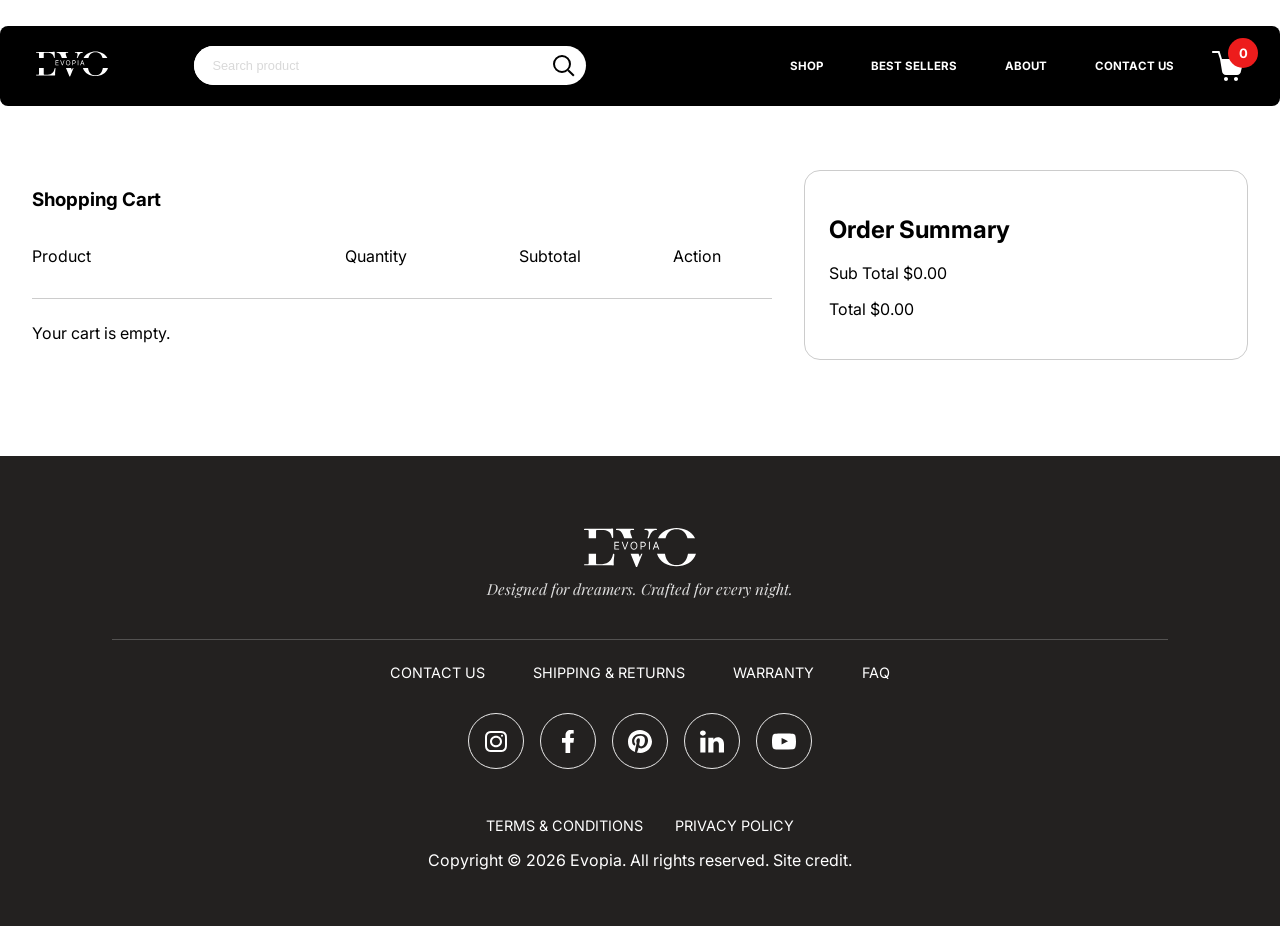
==== cart.html @ ccafd6ee "updated cart logic with Javascript and fixed the cart counter whenever user clicks on add to cart bu" ====
<!DOCTYPE html>
<html lang="en">
<head>
    <meta charset="UTF-8">
    <meta name="viewport" content="width=device-width, initial-scale=1.0">
    <link rel="stylesheet" href="styles.css">

    <!--Fonts-->

    <!--Font: Playfair Display-->
    <link rel="preconnect" href="https://fonts.googleapis.com">
    <link rel="preconnect" href="https://fonts.gstatic.com" crossorigin>
    <link href="https://fonts.googleapis.com/css2?family=Amatic+SC:wght@400;700&family=Inter:ital,opsz,wght@0,14..32,100..900;1,14..32,100..900&family=Lora:ital,wght@0,400..700;1,400..700&family=Playfair+Display:ital,wght@0,400..900;1,400..900&display=swap" rel="stylesheet">
    
    <!--Font: Inter-->
    <link rel="preconnect" href="https://fonts.googleapis.com">
    <link rel="preconnect" href="https://fonts.gstatic.com" crossorigin>
    <link href="https://fonts.googleapis.com/css2?family=Amatic+SC:wght@400;700&family=Inter:ital,opsz,wght@0,14..32,100..900;1,14..32,100..900&family=Lora:ital,wght@0,400..700;1,400..700&family=Playfair+Display:ital,wght@0,400..900;1,400..900&display=swap" rel="stylesheet">
    <title>Evopia</title>
</head>
<body>
        <!--Navigation bar-->
        <!--Logo-->
        <header class="navbar">
            <a href="index.html" class="logo" aria-label="Evopia home">
                <img src="ASSETS/evopia new logo.svg" class="logo-vector">
            </a>

        <!--Search bar-->
        <form class="search" role="search">
            <input type="search" placeholder="Search product">
            <button type="submit" aria-label="Search">
                <span class="search-icon"></span>
            </button>
        </form>

        <!--Navigation links-->
        <nav class="nav-links" aria-label="Main navigation">
            <a href="product.html">Shop</a>
            <a href="#">Best Sellers</a>
            <a href="#">About</a>
            <a href="#">Contact Us</a>
        </nav>

        <!--Cart icon-->
        <a href="cart.html" class="cart" aria-label="Cart">
            <img src="ASSETS/cart-svgrepo-com.svg" alt="cart" class="cart-icon">
            <span class="cart-count">0</span>
        </a>

        </header>

        <main class="cart-page">
            <section class="cart-layout">
                <section class="cart-list-section">
                    <h1>Shopping Cart</h1>

                    <div class="cart-table-head">
                        <p>Product</p>
                        <p>Quantity</p>
                        <p>Subtotal</p>
                        <p>Action</p>
                    </div>

                    <section data-cart-empty hidden>
                        <p>Your cart is empty.</p>
                    </section>

                    <section data-cart-items></section>
                </section>

                <aside class="cart-summary">
                    <h2>Order Summary</h2>
                    <p>Sub Total <span data-cart-subtotal>$0</span></p>
                    <p>Total <span data-cart-total>$0</span></p>
                </aside>
            </section>
        </main>

        <!--Footer-->
    <footer class="site-footer">
        <div class="footer-brand">
            <img src="ASSETS/evopia new logo.svg" alt="Evopia" class="footer-logo">
            <p class="footer-tagline">Designed for dreamers. Crafted for every night.</p>
        </div>

        <div class="footer-divider"></div>

        <div class="footer-links">
            <a href="#">Contact Us</a>
            <a href="#">Shipping & Returns</a>
            <a href="#">Warranty</a>
            <a href="#">FAQ</a>
        </div>

        <div class="footer-socials">
            <a href="#" class="social-link" aria-label="Instagram">
                <img src="ASSETS/default_instagram.svg" class="social-icon social-icon-default">
                <img src="ASSETS/hover_instagram.svg" class="social-icon social-icon-hover">
            </a>

            <a href="#" class="social-link" aria-label="Facebook">
                <img src="ASSETS/default_facebook.svg" class="social-icon social-icon-default">
                <img src="ASSETS/hover_facebook.svg" class="social-icon social-icon-hover">
            </a>

            <a href="#" class="social-link" aria-label="Pinterest">
                <img src="ASSETS/default_pinterest.svg" class="social-icon social-icon-default">
                <img src="ASSETS/hover_pinterest.svg" class="social-icon social-icon-hover">
            </a>

            <a href="#" class="social-link" aria-label="LinkedIn">
                <img src="ASSETS/default_linkedin.svg" class="social-icon social-icon-default">
                <img src="ASSETS/hover_linkedin.svg" class="social-icon social-icon-hover">
            </a>
            <a href="#" class="social-link" aria-label="YouTube">
                <img src="ASSETS/default_youtube.svg" class="social-icon social-icon-default">
                <img src="ASSETS/hover_youtube.svg" class="social-icon social-icon-hover">
            </a>
        </div>

        <div class="footer-meta">
            <div class="footer-policies">
                <a href="#">Terms & Conditions</a>
                <a href="#">Privacy Policy</a>
            </div>
        </div>
        <p>Copyright © 2026 Evopia. All rights reserved. Site credit.</p>

    </footer>

    <script src="cart.js"></script>
</body>
</html>
---- styles.css ----
* {
    box-sizing: border-box;
}

body {
    margin: 0;
    font-family: "Inter", sans-serif;
    background: #fff;
}

.hero {
    position: relative;
    min-height: calc(100vh + 2rem);
    margin-top: calc(-1 * clamp(6rem, 8vw, 8rem));
    padding: clamp(0.75rem, 2vw, 3rem) clamp(0.75rem, 2vw, 3rem) clamp(0.75rem, 2vw, 3rem);
    display: flex;
    flex-direction: column;
    align-items: center;
    background:
        linear-gradient(rgba(0, 0, 0, 0.08), rgba(0, 0, 0, 0.10)),
        url("ASSETS/hero page_banner_1.png") center / cover no-repeat;
    overflow:hidden;
}

.navbar {
    position: sticky;
    top: clamp(1rem, 2vw, 2rem);
    z-index: 1000;
    margin: clamp(1rem, 2vw, 2rem) auto 0;
    width: 100%;
    max-width: 85rem;
    min-height: 5rem;
    padding: 0 clamp(1.25rem, 3vw, 2.25rem);
    display: flex;
    align-items: center;
    gap: clamp(1.25rem, 3vw, 2.75rem);
    background: #000;
    border-radius: 0.5rem;
    color: #fff;
}

.logo {
    position: relative;
    flex: 0 0 clamp(0.5rem, 10vw, 7.5rem);
}

.logo-vector {
    width: 4.5rem;
    height: 3rem;
}
.search {
    width: min(100%, 24.5rem);
    height: 2.4rem;
    display: flex;
    align-items: center;
    background: #fff;
    border-radius: 999rem;
    overflow: hidden;
}

.search input {
    flex: 1;
    min-width: 0;
    height: 100%;
    border: 0;
    outline: 0;
    padding: 0 1.125rem;
    font-size: clamp(0.75rem, 1vw, 0.875rem);
    color:#111;
}

.search input::placeholder {
     color: #d9d9d9;
}

.search button {
    width: 3rem;
    height: 100%;
    border: 0;
    background:transparent;
    cursor: pointer;
}

.search-icon {
    display: inline-block;
    width: 1.125rem;
    aspect-ratio: 1;
    border: 0.125rem solid #000;
    border-radius: 50%;
    position: relative;
}

.search-icon::after {
    content: "";
    position: absolute;
    width: 0.5rem;
    height: 0.125rem;
    right: -0.375rem;
    bottom: -0.1875rem;
    background: #000;
    transform: rotate(45deg);
    transform-origin: center;
}

.nav-links {
    margin-left: auto;
    display: flex;
    align-items: center;
    gap: clamp(1.5rem, 4vw, 3rem);
}

.nav-links a {
    color: #fff;
    text-decoration: none;
    text-transform: uppercase;
    font-size: clamp(0.7rem, 0.9vw, 0.8125rem);
    font-weight: 700;
    white-space: nowrap;
    transition: color 0.2s ease;
}

.nav-links a:hover {
    color: #d9d9d9;
}

.cart {
    position:relative;
    display: inline-flex;
    align-items: center;
    justify-content: center;
    flex: 0 0 auto;
    text-decoration: none;
}

.cart-icon {
    width: clamp(1.75rem, 2.5vw, 2.25rem);
    height: clamp(1.75rem, 2.5vw, 2.25rem);
    display: block;
}

.cart-count {
    position: absolute;
    top: -0.75rem;
    right: -0.875rem;
    width: 1.875rem;
    aspect-ratio: 1;
    display: grid;
    place-items: center;
    background: #ed1c1c;
    border-radius: 50%;
    color: #fff;
    font-size: 0.8125rem;
    font-weight: 700;
}

.floating-pillow {
    position: fixed;
    left: 50%;
    top: 12.5%;
    width: clamp(7rem, 16vw, 15rem);
    z-index: 3;
    pointer-events: none;
    transform: translate(-50%, 0) rotate(-30deg) scale(1);
    transform-origin: center;
    transition: 
        opacity 0.35s ease,
        transform 0.45s ease;
}

.hero-content {
    position: relative;
    z-index: 1;
    flex: 1;
    width: 100%;
    max-width: 56.25rem;
    display: flex;
    flex-direction: column;
    align-items: center;
    justify-content: center;
    translate: 0 8vh;
    text-align: center;
    color: #fff;
}

.hero-content h1 {
    margin: 0;
    font-family: "Playfair Display", serif;
    font-size: clamp(4rem, 10vw, 7rem);
    line-height: 0.88;
    font-weight: 700;
    text-transform: uppercase;
    text-shadow: 0 0.25rem 0.75rem rgba(0, 0, 0, 0.35);
}

.hero-content h1 span {
    display: block;
    font-size: inherit;
    padding-top: 2%;
    padding-bottom: 2%;
}

.hero-content h1 em {
    display: block;
    margin: 0.25rem 0 -0.125rem;
    font-size: clamp(1.125rem, 2vw, 1.75rem);
    line-height: 1;
    font-family: "Playfair Display", serif;
    font-style: italic;
    text-transform: lowercase;
    font-weight: 400;
}

.hero-button {
    margin-top: clamp(1.23rem, 3vw, 1.75rem);
    min-width: clamp(10.5rem, 18vw, 13.125rem);
    min-height: clamp(4rem, 7vw, 4.875rem);
    padding: 0 clamp(2rem, 4vw, 2.75rem);
    display: inline-flex;
    align-items: center;
    justify-content: center;
    border-radius: 999rem;
    background: #000;
    color: #fff;
    text-decoration: none;
    text-transform: uppercase;
    font-size: clamp(1rem, 1.6vw, 1.25rem);
    font-weight: 800;
}

.pillow-section {
    position: relative;
    min-height: 100vh;
    padding: clamp(9rem, 13vw, 12rem) clamp(1.5rem, 6vw, 6rem) clamp(5rem, 8vw, 0rem);
    display: grid;
    grid-template-columns: 1fr 1fr;
    align-items: center;
    gap: clamp(2rem, 6vw, 5rem);
    background: #fff;
    overflow: hidden;
}

.pillow-visual {
    position: relative;
    left: 10%;
    min-height: clamp(24rem, 45vw, 36rem);
    display: grid;
    place-items: center;
}

.pillow-circle {
    position: relative;
    min-height: clamp(18rem, 38vw, 32rem);
    aspect-ratio: 1;
    border-radius: 50%;
    background: 
        linear-gradient(rgba(255, 255, 255, 0.05), rgba(255, 255, 255, 0.05)),
        url("ASSETS/dreamy_pillow_bg.png") center / cover no-repeat;
}

.pillow-info {
    max-width: 30rem;
    color: #000;
    transition: opacity 0.35s ease;
}

.pillow-info h2 {
    margin: 0 0 1.5rem;
    font-family: "Playfair Display", serif;
    font-size: clamp(2.5rem, 5vw, 3.5rem);
    line-height: 1.15;
    text-transform: uppercase;
}

.pillow-info p {
    margin: 0 0 1.5rem;
    font-size: clamp(1rem, 1.3vw, 1.25rem);
    line-height: 1.35;
}

.buy-button {
    min-width: clamp(9rem, 14vw, 12rem);
    min-height: clamp(3.5rem, 5vw, 4.25rem);
    padding: 0 2rem;
    display: inline-flex;
    align-items: center;
    justify-content: center;
    border-radius: 999rem;
    background: #000;
    color: #fff;
    text-decoration: none;
    text-transform: uppercase;
    font-weight: 800;
}

.slider-arrow {
    position: absolute;
    top: 50%;
    width: clamp(3rem, 5vw, 4rem);
    aspect-ratio: 1;
    border: 0;
    border-radius: 50%;
    background: #000;
    color: #fff;
    font-size: clamp(1.75rem, 3vw, 2.5rem);
    cursor: pointer;
    z-index: 5;
}

.slider-arrow-left {
    left: clamp(1rem, 2vw, 2rem);
}

.slider-arrow-right {
    right: clamp(1rem, 2vw, 2rem);
}

@media (max-width: 48rem) {
    .pillow-section {
        grid-template-columns: 1fr;
        text-align: center;
    }

    .pillow-info {
        margin-inline: auto;
    }
}

.categories-section {
    min-height: 80vh;
    padding: clamp(5rem, 10vw, 8rem) clamp(1.5rem, 6vw, 6rem);
    background: #fff;
    text-align: center;
}

.categories-section h2 {
    margin: 0 0 clamp(2rem, 4vw, 3rem);
    font-family: "Playfair Display", serif;
    font-size: clamp(2rem, 4vw, 3.25rem);
    line-height: 1;
    text-transform: uppercase;
    color: #000;
}

.category-grid {
    width: min(100%, 64rem);
    margin: 0 auto;
    display: grid;
    grid-template-columns: repeat(4, 1fr);
    gap: clamp(1.5rem, 3vw, 2.5rem);
}

.category-card {
    display: flex;
    flex-direction: column;
    align-items: center;
    gap: 1.5rem;
    color: #000;
    text-decoration: none;
}

.category-card img {
    width: 100%;
    max-width: 15rem;
    aspect-ratio: 3/4;
    object-fit: cover;
    border: none;
    border-radius: 999rem;
    display: block;
}

.category-card span {
    font-size: clamp(0.75rem, 1vw, 0.875rem);
    font-weight: 700;
    text-transform: uppercase;
    letter-spacing: 0.05em;
}

.category-card img {
    transition: transform 0.25s ease;
}

.category-card:hover img {
    transform: translateY(-0.35rem);
}

.why-section {
    min-height: 80vh;
    padding: clamp(4rem, 8vw, 7rem) clamp(1.5rem, 6vw, 6rem);
    background: #fff;
    text-align: center;
}

.why-section h2 {
    margin: 0 0 clamp(3rem, 5vw, 4rem);
    font-family: "Playfair Display", serif;
    font-size: clamp(2rem, 4vw, 3.25rem);
    line-height: 1;
    text-transform: uppercase;
    color: #000;
}

.why-grid {
    width: min(100%, 70rem);
    margin: 0 auto;
    display: grid;
    grid-template-columns: repeat(4, 1fr);
    gap: clamp(1.5rem, 3vw, 3rem);
    align-items: start;
}

.why-card {
    display: flex;
    flex-direction: column;
    align-items: center;
    gap: 1.5rem;
    color: #000;
}

.why-icon {
    width: clamp(4.5rem, 8rem, 6.5rem);
    aspect-ratio: 1;
    display: grid;
    place-items: center;
}

.why-icon-image {
    width: clamp(4.5rem, 7vw, 6.5rem);
    height: clamp(4.5rem, 7vw, 6.5rem);
    object-fit: contain;
    display: block;
}

.why-card p {
    margin: 0;
    max-width: 12rem;
    font-size: clamp(0.75rem, 1vw, 0.9rem);
    line-height: 1.35;
    text-transform: uppercase;
    letter-spacing: 0.03em;
}

@media (max-width: 48rem) {
    .why-grid {
        grid-template-columns: repeat(2, 1fr);
    }
}

@media (max-width: 30rem) {
    .why-grid {
        grid-template-columns: 1fr;
    }
}

.sleep-section {
     padding: 2rem 1.5rem 5rem;
     background: #fff;
}

.sleep-card {
    width: min(100%, 56rem);
    margin: 0 auto;
    padding: 0;
    display: grid;
    grid-template-columns: 1fr 25rem;
    align-items: end;
    gap: 0;
    background: #f7f2ec;
    border-radius: 0.75rem;
    overflow: hidden;
}

.sleep-copy {
    max-width: 21rem;
    padding: 3.25rem 3rem;
}

.sleep-copy h2 {
    margin: 0 0 1rem;
    font-family: "Playfair Display", serif;
    font-size: clamp(2.25rem, 3.5vw, 2.5rem);
    line-height: 0.95;
    text-transform: uppercase;
    color: #000;
}

.sleep-copy p {
    margin: 0 0 1.75rem;
    max-width: 18rem;
    font-size: 0.95rem;
    line-height: 1.25;
    color: #111;
}

.sleep-button {
    min-width: 10rem;
    min-height: 3.25rem;
    padding: 0 2rem;
    display: inline-flex;
    align-items: center;
    justify-content: center;
    border-radius: 999rem;
    background: #000;
    color: #fff;
    text-decoration: none;
    text-transform: uppercase;
    font-weight: 800;
}

.sleep-image-wrap {
    display: flex;
    align-items: end;
    justify-content: end;
}

.sleep-image {
    width: 100%;
    max-width: 25rem;
    aspect-ratio: 4 / 5.7;
    object-fit: cover;
    border-radius: 999rem 999rem 0 0;
    border: none;
    display: block;
}

@media (max-width: 48rem) {
    .sleep-card {
        grid-template-columns: 1fr;
        text-align: center;
    }

    .sleep-copy {
        margin: 0 auto;
    }

    .sleep-copy p {
        margin-left: auto;
        margin-left: auto;
    }

    .sleep-image {
        max-width: 18rem;
    }
}

.subscribe-section {
    padding: clamp(5rem, 8vw, 7rem) clamp(1.5rem, 6vw, 6rem) clamp(6rem, 9vw, 8rem);
    background: #fff;
}

.subscribe-content {
    width: min(100%, 36rem);
    margin: 0 auto;
    text-align: center;
}

.subscribe-content h2 {
    margin: 0 0 1rem;
    font-family: "Playfair Display", serif;
    font-size: clamp(2.25rem, 4vw, 3.5rem);
    line-height: 1;
    text-transform: uppercase;
    color: #000;
}

.subscribe-content p {
    margin: 0 auto 2rem;
    max-width: 22rem;
    font-size: clamp(1rem, 1.2vw, 1.1rem);
    line-height: 1.35;
    color: #111;
}

.subscribe-form {
    display: flex;
    flex-direction: column;
    align-items: center;
    gap: 1.25rem;
}

.subscribe-form input {
    width: min(100%, 21rem);
    min-height: 2.5rem;
    padding: 0 1rem;
    border: 0.0625rem solid #7c7c7c;
    border-radius: 999rem;
    background: #fff;
    font-size: 0.875rem;
    color: #111;
    outline: none;
}

.subscribe-form input::placeholder {
    color: #b7b7b7
}

.subscribe-button {
    min-width: 7.5rem;
    min-height: 2.5rem;
    padding: 1rem 2.5rem;
    border: 0;
    border-radius: 999rem;
    background: #000;
    color: #fff;
    font-size: 0.95rem;
    font-weight: 800;
    text-transform: uppercase;
    cursor: pointer;
}

.site-footer {
    padding: clamp(3rem, 6vw, 4.5rem) clamp(1.5rem, 4vw, 3rem) 2.5rem;
    background: #232120;
    color: #fff;
    text-align: center;
}

.footer-brand {
    display: flex;
    flex-direction: column;
    align-items: center;
    gap: 0.75rem;
}

.footer-logo {
    width: 7rem;
    height: auto;
    display: block;
}

.footer-tagline {
    margin: 0;
    font-family: "Playfair Display", serif;
    font-size: 0.95rem;
    font-style: italic;
    color: rgba(255, 255, 255, 0.85);
}

.footer-divider {
    width: 100%;
    max-width: 66rem;
    height: 0.0625rem;
    margin:2.5rem auto 1.5rem;
    background: rgba(255, 255, 255, 0.22);
}

.footer-links {
    display: flex;
    justify-content: center;
    flex-wrap: wrap;
    gap: 2rem 3rem;
    margin-bottom: 2rem;
}

.footer-links a, .footer-policies a {
    color: #fff;
    text-decoration: none;
    font-size: 0.9rem;
    text-transform: uppercase;
}

.footer-socials {
    display: flex;
    justify-content: center;
    gap: 1rem;
    margin-bottom: 3rem;
}

.social-link {
    position: relative;
    width: 3.5rem;
    aspect-ratio: 1;
    display: grid;
    place-items: center;
    border: 0.0625rem solid rgba(255, 255, 255, 0.9);
    border-radius: 50%;
    text-decoration: none;
    overflow: hidden;
}

.social-icon {
    position: absolute;
    width: 1.45rem;
    height: 1.45rem;
    transition: opacity 0.25s ease;
}

.social-icon-default {
    opacity: 1;
}

.social-icon-hover {
    opacity: 0;
}

.social-link:hover .social-icon-default {
    opacity: 0;
}

.social-link:hover .social-icon-hover {
    opacity: 1;
}

.footer-meta {
    display: flex;
    flex-direction: column;
    align-items: center;
    gap: 1rem;
    color: rgba(255, 255, 255, 0.6);
    margin: 0;
    font-size: 0.9rem
}

.footer-policies {
    display: flex;
    flex-wrap: wrap;
    justify-content: center;
    gap: 2rem;
}

@media (max-width: 48rem) {
    .footer-links {
        gap: 1rem 1.5rem;
    }

    .social-link {
        width: 3rem;
    }

    .social-icon {
        width: 1.2rem;
        height: 1.2rem;
    }

    .footer-policies {
        gap: 1rem 1.5rem;
    }
}

.product-page {
    padding: 0 0 6rem;
    background: #fff;
}

.product-hero {
    width: 100%;
    min-height: 42rem;
    margin: calc(-1 * clamp(6rem, 8vw, 8rem)) auto 0;
    padding: calc(clamp(6rem, 8vw, 8rem) + 5rem) clamp(3rem, 6vw, 6rem) 5rem;
    display: grid;
    grid-template-columns: 1.05fr 0.95fr;
    align-items: center;
    gap: clamp(2rem, 5vw, 4rem);
    background: 
        url("ASSETS/PILLOW PRODUCT HERO IMAGE.png") center top / cover no-repeat;
        overflow: hidden;
}

.product-hero-copy h1 {
    margin: 0 0 1rem;
    font-family: "Playfair Display", serif;
    font-size: clamp(2.8rem, 5vw, 4.5rem);
    line-height: 0.95;
    text-transform: uppercase;
    color: #111;
}

.product-hero-price-row {
    display: flex;
    align-items: baseline;
    gap: 0.75rem;
    margin-bottom: 1rem;
}

.product-hero-price {
    font-size: clamp(1.75rem, 3vw, 2.5rem);
    font-weight: 800;
    color: #000;
}

.product-hero-price-old {
    color: #7a7169;
    font-size: 1rem;
    text-decoration: line-through;
}

.product-hero-copy p {
    margin: 0 0 2rem;
    font-size: clamp(0.95rem, 1.3vw, 1.15rem);
    line-height: 1.4;
}

.product-cta {
    min-width: 9rem;
    min-height: 3.75rem;
    padding: 0 2rem;
    display: inline-flex;
    align-items: center;
    justify-content: center;
    border-radius: 999rem;
    background: #000;
    color: #fff;
    text-decoration: none;
    text-transform: none;
    font-weight: 800;
    text-transform: uppercase;
}

.product-hero-media {
    display: flex;
    justify-content: end;
}

.product-hero-media img {
    width: min(100%, 31rem);
    display: block;
    object-fit: contain;
}

.product-catalog {
    width: min(100%, 85rem);
    margin: 0 auto;
    padding: clamp(4rem, 7vw, 6rem) clamp(1.25rem, 3vw, 2rem) 0;
}

.product-toolbar {
    display: flex;
    align-items: center;
    justify-content: space-between;
    gap: 1rem;
    margin-bottom: 2rem;
}

.product-toolbar-left {
    display: flex;
    align-items: center;
    gap: 1.25rem;
}

.product-toolbar h2 {
    margin: 0;
    font-size: clamp(1.35rem, 2vw, 1.75rem);
    letter-spacing: 0.05em;
}

.clear-filters {
    border: 0;
    background: transparent;
    color: #8a8a8a;
    font-size: 0.75rem;
    cursor: pointer;
    transition: color 0.2s ease;
}

.clear-filters:hover {
    color: #9e3434;
}

.product-sort {
    display: flex;
    align-items: center;
    gap: 0.75rem;
    font-size: 0.75rem;
    font-weight: 800;
    position: relative;
}

.product-sort select {
    min-width: 10rem;
    height: 2.25rem;
    padding: 0 2.5rem 0 0.9rem;
    border: 1px solid #7f7f7f;
    border-radius: 999rem;
    background: #fff;
    appearance: none;
    -webkit-appearance: none;
    -moz-appearance: none;
    font: inherit;
    cursor: pointer;
}

.product-catalog-layout {
    display: grid;
    grid-template-columns: 13rem 1fr;
    gap: clamp(2rem, 5vw, 4rem);
}

.product-filters {
    display: flex;
    flex-direction: column;
    gap: 0.9rem;
}

.filter-option {
    display: flex;
    align-items: center;
    gap: 0.65rem;
    font-size: 0.85rem;
}

.filter-option input {
    width: 1.25rem;
    aspect-ratio: 1;
    margin: 0;
    accent-color: #000;
}

.product-grid {
    display: grid;
    grid-template-columns: repeat(3, minmax(0, 1fr));
    gap: clamp(3rem, 6vw, 5rem) clamp(2rem, 5vw, 4rem);
    grid-auto-flow: row dense;
}

.product-grid a {
    text-decoration:none;
    color: #111;
}

.product-card {
    transition: transform 0.25s ease, box-shadow 0.25s ease;
    border-radius: 10%;
}

.product-card:hover {
    transform: translateY(-0.35rem);
    box-shadow: 0 1rem 2.5rem rgba(0, 0, 0, 0.12);
}

.product-card.is-hidden {
    display: none;
}

.product-card-media {
    aspect-ratio: 1.35 / 1;
    display: grid;
    place-items: center;
}

.product-card-media img {
    width: 100%;
    height: 100%;
    object-fit: contain;
    display: block;
}

.product-card h3 {
    margin: 0 0 0.25rem;
    font-size: 0.8rem;
    line-height: 1.2;
    font-weight: 500;
}

.product-card-price {
    margin: 0;
    font-size: 1rem;
    font-weight: 800;
}

.product-card-rating {
    margin: 0.2rem 0 0;
    color: #ffb000;
    font-size: 0.85rem;
    letter-spacing: 0.06rem;
}

.product-card-cart {
    width: 2.25rem;
    aspect-ratio: 1;
    padding: 0;
    display: flex;
    place-items: center;
    justify-content: center;
    flex: 0 0 auto;
    border: 0.125rem solid #111;
    border-radius: 999rem;
    background: #fff;
    cursor: pointer;
}

.product-card-cart img {
    width: 1.35rem;
    height: 1.35rem;
}

.product-card-meta {
    display: flex;
    align-items: flex-start;
    justify-content: space-between;
    gap: 1rem;
    margin-top: 0.75rem;
    padding: 0 1rem 1rem;
}

.product-card-meta > div {
    min-width: 0;
}

.detail-page {
    width: min(100%, 110rem);
    margin: 0 auto;
    padding: 3rem clamp(2rem, 4vw, 3rem) 5rem;
}

.detail-product {
    display: grid;
    grid-template-columns: minmax(0, 1.35fr) minmax(22rem, 0.8fr);
    gap: clamp(2.5rem, 5vw, 5rem);
    align-items: start;
}

.detail-product-media {
    margin: 0;
    display: flex;
    align-items: flex-start;
    justify-content: center;
}

.detail-product-media img {
    width: min(100%, 46rem);
    display: block;
    object-fit: contain;
}

.detail-product-info h1 {
    margin: 0 0 0.4rem;
    font-size: clamp(2rem, 3vw, 3rem);
    font-weight: 400;
    color: #111;
}

.detail-stock {
    margin: 0 0 0.25rem;
    color: #143d19;
    font-size: 0.95rem;
}

.detail-rating-row {
    margin: 0;
    display: flex;
    align-items: center;
    gap: 0.35rem;
    margin-bottom: 0.6rem;
    font-size: 0.82rem;
}

.detail-rating-row {
    margin: 0;
    display: flex;
    align-items: center;
    gap: 0.35rem;
    margin-bottom: 0.6rem;
    font-size: 0.82rem;
}

.detail-rating-stars {
    color: #f3a400;
    letter-spacing: 0.08rem;
}

.detail-rating-count {
    color: #666;
}

.detail-divider {
    width: 100%;
    height: 0.0625rem;
    margin: 0.85rem 0 1rem;
    border: 0;
    background: #cfcfcf;
}

.detail-pricing {
    display: flex;
    flex-direction: column;
    gap: 0.2rem;
}

.detail-price {
    margin: 0;
    font-size: clamp(2.2rem, 3vw, 3rem);
    font-weight: 800;
    color: #111;
}

.detail-old-price {
    margin: 0;
    color: #777;
    font-size: 0.8rem;
    text-decoration: line-through;
}

.detail-specs {
    display: flex;
    flex-direction: column;
}

.detail-spec-list {
    margin: 0;
    display: grid;
    grid-template-columns: 5.5rem 1fr;
    gap: 0.45rem 1rem;
    font-size: 0.8rem;
}

.detail-spec-list dt {
    font-weight: 700;
}

.detail-spec-list dd {
    margin: 0;
}

.detail-spec-list ul {
    margin: 0;
    padding-left: 1rem;
}

.detail-about h2 {
    margin: 0 0 0.6rem;
    font-size: 1.6rem;
    font-weight: 700;
    color: #111;
}

.detail-about ul {
    margin: 0;
    padding-left: 1rem;
    font-size: 0.82rem;
}

.detail-actions {
    display: flex;
    flex-direction: column;
    align-items: center;
    gap: 1.5rem;
    padding-top: 0.4rem;
}

.detail-qty {
    margin: 0;
    min-width: 8rem;
    padding: 0.35rem 0.8rem;
    display: flex;
    align-items: center;
    justify-content: space-between;
    gap: 1rem;
    border: 0.0625rem solid #bcbcbc;
    border-radius: 999rem;
}

.detail-qty-btn {
    border: 0;
    background: transparent;
    font-size: 2rem;
    line-height: 1;
    font-weight: 700;
    cursor: pointer;
    color: #111;
}

.detail-qty-value {
    min-width: 1.5rem;
    text-align: center;
    font-weight: 700;
}

.detail-cart-button {
    width: min(100%, 18rem);
    min-height: 3.2rem;
    border: 0;
    border-radius: 0.45rem;
    background: #9a7c67;
    color: #fff;
    font-size: 1rem;
    font-weight: 800;
    text-transform: uppercase;
    cursor: pointer;
}

.detail-related {
    margin-top: 2rem;
}

.detail-related h2 {
    margin: 1rem 0 0.25rem;
    font-size: 1.35rem;
    color: #111;
}

.detail-related p {
    margin: 0;
    color: #666;
    font-size: 0.8rem;
}

.detail-related-list {
    list-style: none;
    margin: 2rem 0 0;
    padding: 0;
    display: grid;
    grid-template-columns: repeat(2, max-content);
    gap: clamp(2rem, 4vw, 4rem);
    justify-content: start;
}

.detail-related-item {
    width: 100%;
}

.detail-related-item > a {
    display: block;
    color: #111;
    text-decoration: none;
}

.detail-related .product-card {
    width: 100%;
    max-width: 26rem;
    background: #fff;
    border-radius: 1rem;
    overflow: hidden;
    transition: transform 0.25s ease, box-shadow 0.25s ease;
}

.detail-related .product-card:hover {
    transform: translateY(-0.35rem);
    box-shadow: 0 1rem 2.5rem rgba(0, 0, 0, 0.12);
}

.detail-related .product-card-media {
    margin: 0;
    width: 100%;
    aspect-ratio: 1.2 / 1;
    display: grid;
    place-items: center;
}

.detail-related .product-card-media img {
    width: 100%;
    max-width: 26rem;
    max-height: 18rem;
    object-fit: contain;
    display: block;
}

.detail-related .product-card-meta {
    display: flex;
    align-items: flex-start;
    justify-content: space-between;
    gap: 1rem;
    margin-top: 0.75rem;
    padding: 0 1rem 1rem;
}

.detail-related .product-card h3 {
    margin: 0 0 0.25rem;
    font-size: 0.8rem;
    line-height: 1.2;
    font-weight: 500;
}

.detail-related .product-card-price {
    margin: 0;
    font-size: 1rem;
    font-weight: 800;
}

.detail-related .product-card-rating {
    margin: 0.2rem 0 0;
    color: #ffb000;
    font-size: 0.85rem;
    letter-spacing: 0.06rem;
}

.sr-only {
    position: absolute;
    width: 1px;
    height: 1px;
    padding: 0;
    margin: -1px;
    overflow: hidden;
    clip: rect(0, 0, 0, 0);
    white-space: nowrap;
    border: 0;
}

.detail-reviews {
    margin-top: 2.5rem;
}

.detail-reviews-layout {
    display: grid;
    grid-template-columns: 20rem minmax(0, 1fr);
    gap: clamp(2.5rem, 5vw, 6rem);
    align-items: start;
    padding-top: 1.5rem;
}

.detail-reviews-summary h2 {
    margin: 0 0 0.75rem;
    font-size:clamp(2rem, 3vw, 2.4rem);
    color: #111;
}

.detail-reviews-score {
    margin: 0 0 0.55rem;
    display: flex;
    align-items: center;
    gap: 0.6rem;
    font-size: 1.35rem;
    color: #111;
}

.detail-reviews-count {
    margin: 0 0 1.2rem;
    font-size: 0.95rem;
    color: #333;
}

.detail-reviews-breakdown {
    margin: 0;
}

.detail-reviews-row {
    display: grid;
    grid-template-columns: 4rem 1fr;
    gap: 0.75rem;
    align-items: center;
    margin-bottom: 0.5rem;
    
}

.detail-reviews-row dt {
    font-size: 0.95rem;
    color: #26457a;
    white-space: nowrap;
}

.detail-reviews-row dd {
    margin: 0;
    display: flex;
    gap: 0.5rem;
    align-items: center;
    font-size: 0.95rem;
    color: #26457a
}

.detail-reviews-bar {
    flex: 1 1 auto;
    min-width: 0;
    height: 1rem;
    display: block;
    border: 0.0625rem solid #8f8f8f;
    border-radius: 999rem;
    background: #fff;
    overflow: hidden;
}

.detail-reviews-row dd span:last-child {
    flex: 0 0 3rem;
    white-space: nowrap;
}

.detail-reviews-fill {
    height: 100%;
    display: block;
    background: #f3a400;
    border-radius: 999rem 0 0 999rem;
}

.details-top-reviews h3 {
    margin: 0 0 1rem;
    font-size: 1.6rem;
    color: #111;
}

.detail-review-card {
    padding: 0 0 1.35rem;
    margin-bottom: 1.35rem;
    border-bottom: 0.0625rem solid #cfcfcf;
}

.detail-review-header {
    display: flex;
    align-items: center;
    gap: 0.45rem;
    margin-bottom: 0.55rem;
}

.detail-review-avatar {
    width: 1.75rem;
    height: 1.75rem;
    border-radius: 50%;
    background: #d8d8d8;
    flex: 0 0 auto;
}

.detail-review-user {
    margin: 0;
    font-size: 0.95rem;
    color: #26457a;
}

.detail-review-stars {
    margin: 0 0 0.45rem;
    color: #f3a400;
    letter-spacing: 0.12rem;
    font-size: 1rem;
}

.detail-review-copy {
    margin: 0;
    max-width: 46rem;
    font-size: 0.82rem;
    line-height: 1.35;
    color: #222;
}

.detail-reviews-link {
    display: inline-flex;
    align-items: center;
    gap: 0.35rem;
    color: #26457a;
    text-decoration: none;
    font-size: 0.95rem;
    font-weight: 600;
}

.detail-reviews-link::after {
    content: "Read more";
    font-size: 1.1rem;
    line-height: 1;
}

.cart-page {
    width: min(100%, 85rem);
    margin: 0 auto;
    padding: 4rem 2rem 6rem;
}

.cart-layout {
    display: grid;
    grid-template-columns: 1.5fr 0.9fr;
    gap: 2rem;
}

.cart-table-head,
.cart-item {
    display: grid;
    grid-template-columns: 1.5fr 0.8fr 0.7fr 0.5fr;
    gap: 1rem;
    align-items: center;
}

.cart-table-head {
    padding-bottom: 1rem;
    border-bottom: 1px solid #ccc;
    margin-bottom: 1.5rem;
}

.cart-item {
    padding: 1rem 0;
    border-bottom: 1px solid #eee;
}

.cart-item-product {
    display: flex;
    align-items: center;
    gap: 1rem;
}

.cart-item-image {
    width: 4.5rem;
    height: 4.5rem;
    object-fit: contain;
}

.cart-item-name {
    margin: 0;
    font-weight: 600;
}

.cart-item-quantity {
    display: inline-flex;
    align-items: center;
    gap: 1rem;
    border: 1px solid #111;
    border-radius: 999rem;
    padding: 0.45rem 0.9rem;
    width: fit-content;
}

.cart-qty-btn,
.cart-item-remove {
    border: 0;
    background: transparent;
    cursor: pointer;
}

.cart-summary {
    border: 1px solid #ccc;
    border-radius: 1rem;
    padding: 1.5rem;
    height: fit-content;
}

@media (max-width: 62rem) {
    .detail-product {
        grid-template-columns: 1fr;
    }

    .detail-product-info {
        max-width: 42rem;
        margin: 0 auto;
    }
}

@media (max-width: 48rem) {
    .detail-related-list {
        grid-template-columns: 1fr;
    }
}

@media (max-width: 62rem) {
    .detail-reviews-layout {
        grid-template-columns: 1fr;
    }
}
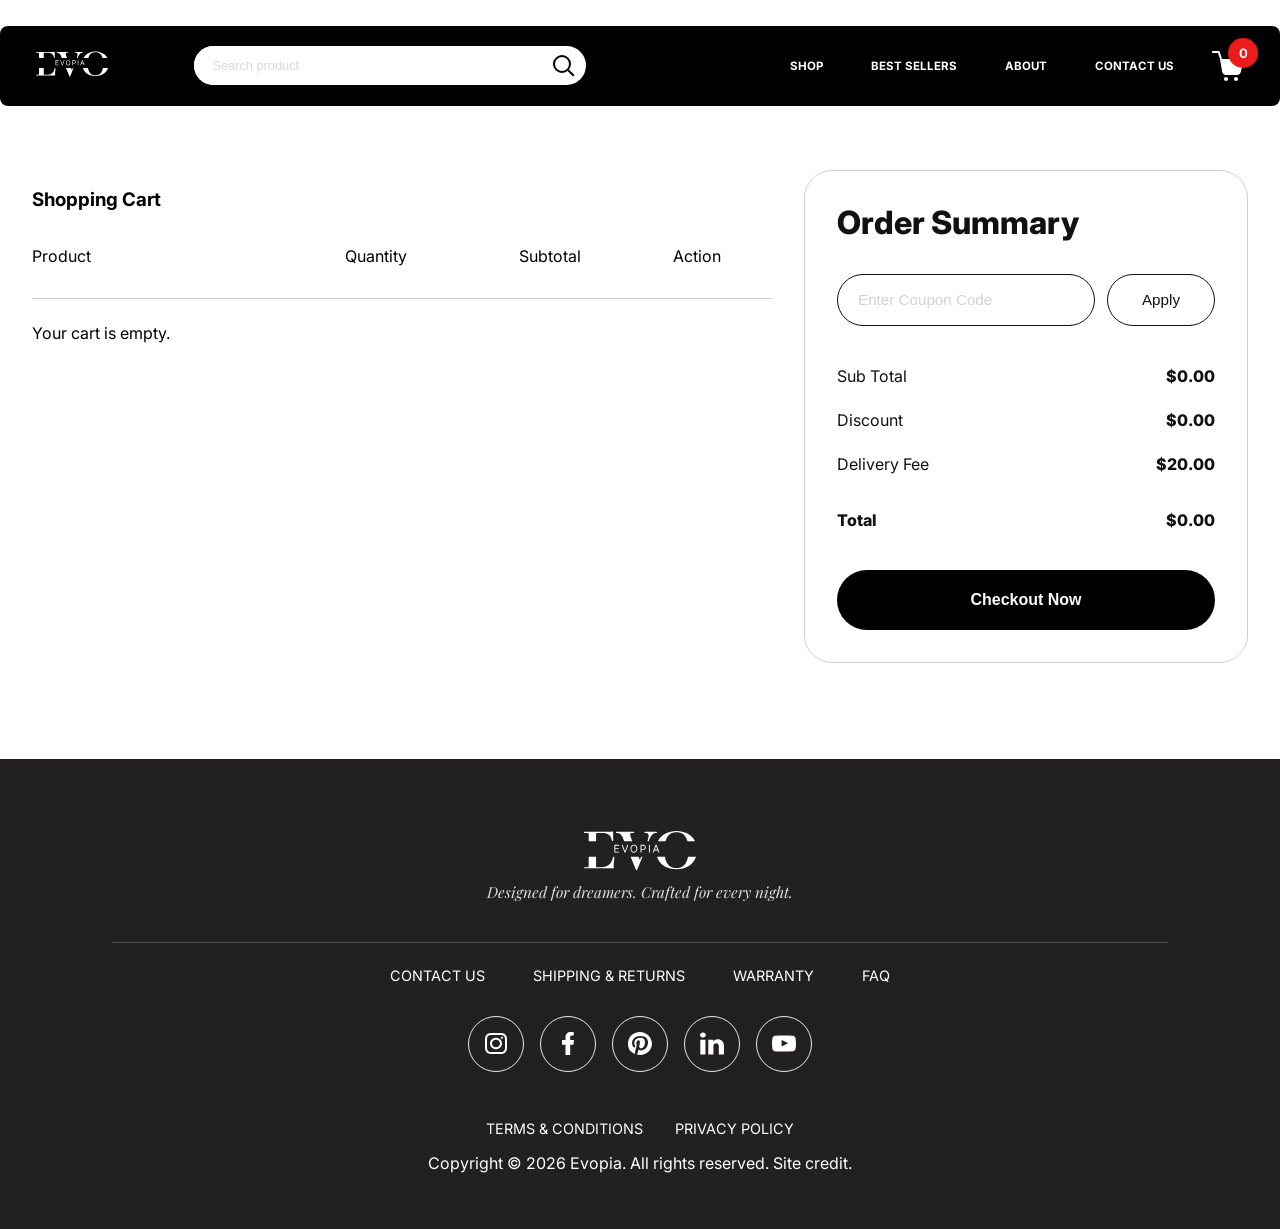
==== commit ca5136f9: "added a hover state to add to cart buttons in the product listing page" ====
--- a/cart.html
+++ b/cart.html
@@ -70,10 +70,37 @@
                 </section>
 
                 <aside class="cart-summary">
-                    <h2>Order Summary</h2>
-                    <p>Sub Total <span data-cart-subtotal>$0</span></p>
-                    <p>Total <span data-cart-total>$0</span></p>
-                </aside>
+                    <h2 id="cart-summary-title">Order Summary</h2>
+                    
+                    <form class="cart-summary-coupon">
+                        <label for="coupon-code" class="sr-only">Coupon code</label>
+                        <input id="coupon-code" type="text" placeholder="Enter Coupon Code">
+                        <button type="button">Apply</button>
+                    </form>
+
+                    <ul class="cart-summary-lines">
+                        <li class="cart-summary-row">
+                            <span>Sub Total</span>
+                            <strong data-cart-subtotal>$0.00</strong>
+                        </li>
+
+                        <li class="cart-summary-row">
+                            <span>Discount</span>
+                            <strong data-cart-discount>$0.00</strong>
+                        </li>
+
+                        <li class="cart-summary-row">
+                            <span>Delivery Fee</span>
+                            <strong data-cart-delivery>$20.00</strong>
+                        </li>
+
+                        <li class="cart-summary-row cart-summary-total">
+                            <span>Total</span>
+                            <strong data-cart-total>$0.00</strong>
+                        </li>
+                    </ul>
+
+                    <button type="button" class="cart-checkout-button">Checkout Now</button>
             </section>
         </main>
 
--- a/styles.css
+++ b/styles.css
@@ -964,6 +964,7 @@
 }
 
 .product-card-cart {
+    position: relative;
     width: 2.25rem;
     aspect-ratio: 1;
     padding: 0;
@@ -975,11 +976,14 @@
     border-radius: 999rem;
     background: #fff;
     cursor: pointer;
+    transition: border-color 0.25s ease;
 }
 
 .product-card-cart img {
+    position: absolute;
     width: 1.35rem;
     height: 1.35rem;
+    transition: opacity 0.25s ease;
 }
 
 .product-card-meta {
@@ -989,6 +993,26 @@
     gap: 1rem;
     margin-top: 0.75rem;
     padding: 0 1rem 1rem;
+}
+
+.cart-icon-default {
+    opacity: 1;
+}
+
+.cart-icon-hover {
+    opacity: 0;
+}
+
+.product-card-cart:hover {
+    border-color: #d71920;
+}
+
+.product-card-cart:hover .cart-icon-default {
+    opacity: 0;
+}
+
+.product-card-cart:hover .cart-icon-hover {
+    opacity: 1;
 }
 
 .product-card-meta > div {
@@ -1525,4 +1549,191 @@
     .detail-reviews-layout {
         grid-template-columns: 1fr;
     }
-}+}
+
+.cart-summary {
+    border: 0.0625rem solid #cfcfcf;
+    border-radius: 1.75rem;
+    padding: 2rem;
+    height: fit-content;
+}
+
+.cart-summary h2 {
+    margin: 0 0 2rem;
+    font-size: 2rem;
+    font-weight: 800;
+    color: #111;
+}
+
+.cart-summary-coupon {
+    display: grid;
+    grid-template-columns: minmax(0, 1fr) auto;
+    gap: 0.75rem;
+    margin-bottom: 2.5rem;
+}
+
+.cart-summary-coupon input {
+    min-height: 3.25rem;
+    padding: 0 1.25rem;
+    border: 0.0625rem solid #111;
+    border-radius: 999rem;
+    font-size: 0.95rem;
+    color: #111;
+    outline: none;
+}
+
+.cart-summary-coupon input::placeholder {
+    color: #d2d2d2;
+}
+
+.cart-summary-coupon button {
+    min-width: 6.75rem;
+    min-height: 3.25rem;
+    padding: 0 1.5rem;
+    border: 0.0625rem solid #111;
+    border-radius: 999rem;
+    background: #fff;
+    color: #111;
+    font-size: 0.95rem;
+    cursor: pointer;
+}
+
+.cart-summary-lines {
+    list-style: none;
+    margin: 0 0 2.5rem;
+    padding: 0;
+    display: flex;
+    flex-direction: column;
+    gap: 1.5rem;
+}
+
+.cart-summary-row {
+    display: flex;
+    align-items: center;
+    justify-content: space-between;
+    gap: 1rem;
+    font-size: 1rem;
+    color: #111;
+}
+
+.cart-summary-row strong {
+    font-weight: 800;
+}
+
+.cart-summary-total {
+    margin-top: 0.75rem;
+    font-weight: 800;
+}
+
+.cart-checkout-button {
+    width: 100%;
+    min-height: 3.75rem;
+    border: 0;
+    border-radius: 999rem;
+    background: #000;
+    color: #fff;
+    font-size: 1rem;
+    font-weight: 800;
+    cursor: pointer;
+}
+
+@media (max-width: 48rem) {
+    .cart-page {
+        padding: 2rem 1rem 4rem;
+    }
+
+    .cart-layout {
+        grid-template-columns: 1fr;
+        gap: 1.5rem;
+    }
+
+    .cart-list-section h1 {
+        margin: 0 0 1.25rem;
+        font-size: 2.25rem;
+        line-height: 1.05;
+    }
+
+    .cart-table-head {
+        display: none;
+    }
+
+    [data-cart-items] {
+        display: flex;
+        flex-direction: column;
+        gap: 1rem;
+    }
+
+    .cart-item {
+        grid-template-columns: 1fr;
+        gap: 1rem;
+        padding: 1rem;
+        border: 0.0625rem solid #e4e4e4;
+        border-radius: 1rem;
+        background: #fff;
+    }
+
+    .cart-item-product {
+        align-items: center;
+        gap: 0.9rem;
+    }
+
+    .cart-item-image {
+        width: 4.5rem;
+        height: 4.5rem;
+        flex: 0 0 4.5rem;
+    }
+
+    .cart-item-name {
+        font-size: 1rem;
+        line-height: 1.3;
+    }
+
+    .cart-item-quantity,
+    .cart-item-subtotal,
+    .cart-item-action {
+        justify-content: space-between;
+        width: 100%;
+    }
+
+    .cart-item-quantity {
+        padding: 0.5rem 0.9rem;
+    }
+
+    .cart-summary {
+        width: 100%;
+        padding: 1.5rem;
+        border-radius: 1.5rem;
+    }
+
+    .cart-summary h2 {
+        margin-bottom: 1.5rem;
+        font-size: 1.75rem;
+        line-height: 1.1;
+    }
+
+    .cart-summary-coupon {
+        grid-template-columns: 1fr;
+        gap: 0.75rem;
+        margin-bottom: 2rem;
+    }
+
+    .cart-summary-coupon input,
+    .cart-summary-coupon button {
+        width: 100%;
+        min-width: 0;
+    }
+
+    .cart-summary-lines {
+        gap: 1.1rem;
+        margin-bottom: 2rem;
+    }
+
+    .cart-summary-row {
+        font-size: 0.95rem;
+    }
+
+    .cart-checkout-button {
+        min-height: 3.5rem;
+        font-size: 0.95rem;
+    }
+}
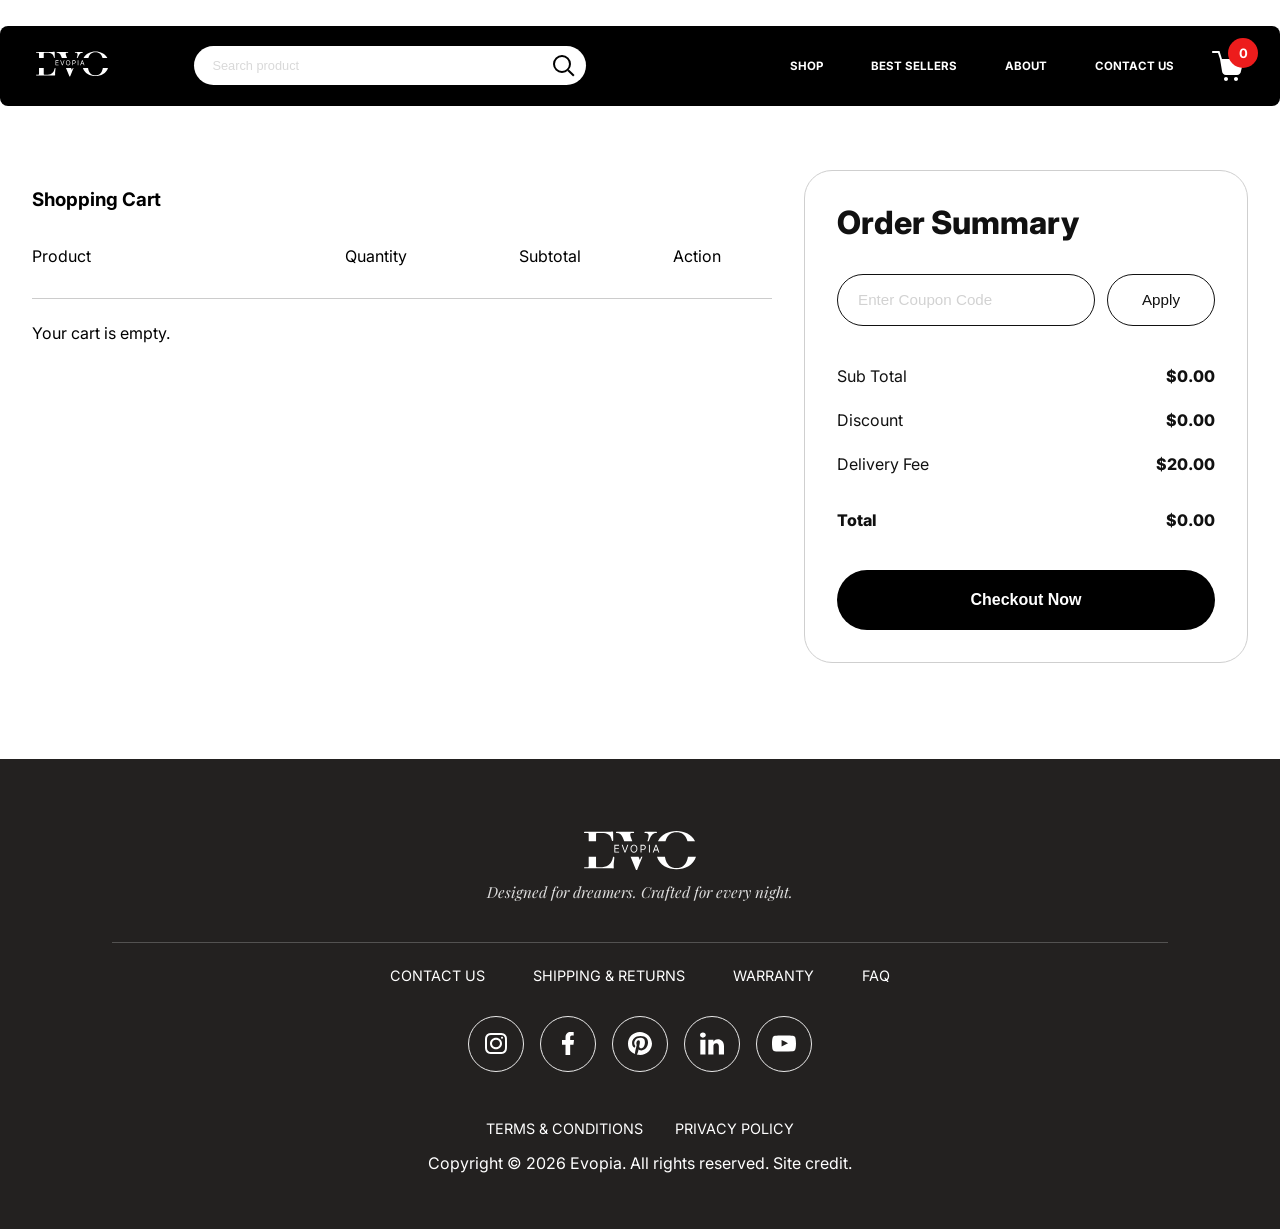
==== commit c6b41d34: "added search bar funtion that predicts search results based on user input with JS" ====
--- a/cart.html
+++ b/cart.html
@@ -27,11 +27,13 @@
             </a>
 
         <!--Search bar-->
-        <form class="search" role="search">
-            <input type="search" placeholder="Search product">
+        <form class="search" role="search" autocomplete="off">
+            <input type="search" id="siteSearch" placeholder="Search product">
             <button type="submit" aria-label="Search">
                 <span class="search-icon"></span>
             </button>
+
+            <div class="search-suggestions" id="searchSuggestions"></div>
         </form>
 
         <!--Navigation links-->
@@ -157,5 +159,6 @@
     </footer>
 
     <script src="cart.js"></script>
+    <script src="search.js"></script>
 </body>
 </html>
--- a/styles.css
+++ b/styles.css
@@ -48,14 +48,16 @@
     width: 4.5rem;
     height: 3rem;
 }
+
 .search {
+    position: relative;
     width: min(100%, 24.5rem);
     height: 2.4rem;
     display: flex;
     align-items: center;
     background: #fff;
     border-radius: 999rem;
-    overflow: hidden;
+    overflow: visible;
 }
 
 .search input {
@@ -66,7 +68,9 @@
     outline: 0;
     padding: 0 1.125rem;
     font-size: clamp(0.75rem, 1vw, 0.875rem);
-    color:#111;
+    color: #111;
+    background: transparent;
+    border-radius: 999rem 0 0 999rem;
 }
 
 .search input::placeholder {
@@ -79,6 +83,7 @@
     border: 0;
     background:transparent;
     cursor: pointer;
+    border-radius: 0 999rem 999rem 0;
 }
 
 .search-icon {
@@ -88,6 +93,11 @@
     border: 0.125rem solid #000;
     border-radius: 50%;
     position: relative;
+}
+
+.search button,  .search input {
+    position: relative;
+    z-index: 2;
 }
 
 .search-icon::after {
@@ -100,6 +110,104 @@
     background: #000;
     transform: rotate(45deg);
     transform-origin: center;
+}
+
+.search-suggestions {
+    position: absolute;
+    top: calc(100% + 0.5rem);
+    left: 0;
+    width: min(32rem, 92vw);
+    background: rgba(255, 255, 255, 0.98);
+    border: 0.0625rem solid rgba(17, 17, 17, 0.06);
+    border-radius: 1.5rem;
+    box-shadow: 0 1.25rem 2.5rem rgba(0, 0, 0, 0.14);
+    padding: 0.5rem;
+    display: none;
+    z-index: 1200;
+    backdrop-filter: blur(12px);
+}
+
+.search-suggestions-label {
+    padding: 0.35rem 0.75rem 0.6rem;
+    font-size: 0.78rem;
+    font-weight: 600;
+    color: #8a8a8a;
+    text-transform: uppercase;
+    letter-spacing: 0.04rem;
+}
+
+.search-suggestions.is-visible {
+    display: block;
+}
+
+.search-suggestions-footer {
+    padding: 0.75rem 0.9rem 0.35rem;
+    font-size: 0.82rem;
+    color: #8a8a8a;
+    border-top: 0.0625rem solid rgba(17, 17, 17, 0.06);
+    margin-top: 0.35rem;
+}
+
+.search-suggestion {
+    width: 100%;
+    padding: 0.75rem;
+    border: 0;
+    border-radius: 1rem;
+    background: transparent;
+    color: #111;
+    display: flex;
+    align-items: center;
+    justify-content: flex-start;
+    gap: 0.9rem;
+    text-align: left;
+    cursor: pointer;
+    transition: background-color 0.2s ease, transform 0.2s ease;
+}
+
+.search-suggestion:hover {
+    background: #f3f3f3;
+}
+
+.search-suggestion-image {
+    width: 3.5rem;
+    height: 3.5rem;
+    flex: 0 0 3.25rem;
+    object-fit: cover;
+    border-radius: 0.8rem;
+    background: #f3f3f3;
+    display: block;
+}
+
+.search-suggestion-copy {
+    flex: 1 1 auto;
+    width: calc(100% - 4.4rem);
+    min-width: 0;
+    display: flex;
+    flex-direction: column;
+    justify-content: center;
+    align-items: flex-start;
+}
+
+.search-suggestion-title {
+    display: block;
+    font-size: 1rem;
+    font-weight: 600;
+    line-height: 1.25;
+    color: #111;
+    white-space: nowrap;
+    overflow: hidden;
+    text-overflow: ellipsis;
+}
+
+.search-suggestion-subtitle {
+    display: block;
+    margin-top: 0.15rem;
+    font-size: 0.82rem;
+    line-height: 1.3;
+    color: #7a7a7a;
+    white-space: nowrap;
+    overflow: hidden;
+    text-overflow: ellipsis;
 }
 
 .nav-links {
@@ -314,15 +422,13 @@
     right: clamp(1rem, 2vw, 2rem);
 }
 
-@media (max-width: 48rem) {
-    .pillow-section {
-        grid-template-columns: 1fr;
-        text-align: center;
-    }
-
-    .pillow-info {
-        margin-inline: auto;
-    }
+.search button, .hero-button, .buy-button, .slider-arrow, .sleep-button, .subscribe-button {
+    transition: background-color 0.25s ease, color 0.25s ease;
+}
+
+.search button:hover, .hero-button:hover, .buy-button:hover, .slider-arrow:hover, .sleep-button:hover, .subscribe-button:hover {
+    background-color: #d9d9d9;
+    color: #111;
 }
 
 .categories-section {
@@ -437,18 +543,6 @@
     line-height: 1.35;
     text-transform: uppercase;
     letter-spacing: 0.03em;
-}
-
-@media (max-width: 48rem) {
-    .why-grid {
-        grid-template-columns: repeat(2, 1fr);
-    }
-}
-
-@media (max-width: 30rem) {
-    .why-grid {
-        grid-template-columns: 1fr;
-    }
 }
 
 .sleep-section {
@@ -520,26 +614,6 @@
     border-radius: 999rem 999rem 0 0;
     border: none;
     display: block;
-}
-
-@media (max-width: 48rem) {
-    .sleep-card {
-        grid-template-columns: 1fr;
-        text-align: center;
-    }
-
-    .sleep-copy {
-        margin: 0 auto;
-    }
-
-    .sleep-copy p {
-        margin-left: auto;
-        margin-left: auto;
-    }
-
-    .sleep-image {
-        max-width: 18rem;
-    }
 }
 
 .subscribe-section {
@@ -717,25 +791,6 @@
     gap: 2rem;
 }
 
-@media (max-width: 48rem) {
-    .footer-links {
-        gap: 1rem 1.5rem;
-    }
-
-    .social-link {
-        width: 3rem;
-    }
-
-    .social-icon {
-        width: 1.2rem;
-        height: 1.2rem;
-    }
-
-    .footer-policies {
-        gap: 1rem 1.5rem;
-    }
-}
-
 .product-page {
     padding: 0 0 6rem;
     background: #fff;
@@ -803,6 +858,12 @@
     text-transform: none;
     font-weight: 800;
     text-transform: uppercase;
+    transition: background-color 0.25s ease, color 0.25s ease;
+}
+
+.product-cta:hover {
+    background-color: #d9d9d9;
+    color: #111;
 }
 
 .product-hero-media {
@@ -1521,34 +1582,37 @@
     cursor: pointer;
 }
 
-.cart-summary {
-    border: 1px solid #ccc;
-    border-radius: 1rem;
-    padding: 1.5rem;
-    height: fit-content;
-}
-
-@media (max-width: 62rem) {
-    .detail-product {
-        grid-template-columns: 1fr;
-    }
-
-    .detail-product-info {
-        max-width: 42rem;
-        margin: 0 auto;
-    }
-}
-
-@media (max-width: 48rem) {
-    .detail-related-list {
-        grid-template-columns: 1fr;
-    }
-}
-
-@media (max-width: 62rem) {
-    .detail-reviews-layout {
-        grid-template-columns: 1fr;
-    }
+.cart-item-remove {
+    border: 0;
+    background: transparent;
+    cursor: pointer;
+    transition: color 0.25s ease;
+}
+
+.cart-item-remove:hover {
+    color: #d71920;
+}
+.cart-toast {
+    position: fixed;
+    right: 1.5rem;
+    bottom: 1.5rem;
+    z-index: 2000;
+    padding: 0.9rem 1.2rem;
+    border-radius: 999rem;
+    background: #111;
+    color: #fff;
+    font-size: 0.95rem;
+    font-weight: 600;
+    box-shadow: 0 0.75rem 2rem rgba(0, 0, 0, 0.18);
+    opacity: 0;
+    transform: translateY(0.75rem);
+    pointer-events: none;
+    transition: opacity 0.25s ease, transform 0.25s ease;
+}
+
+.cart-toast.is-visible {
+    opacity: 1;
+    transform: translateY(0);
 }
 
 .cart-summary {
@@ -1637,20 +1701,599 @@
     cursor: pointer;
 }
 
-@media (max-width: 48rem) {
-    .cart-page {
-        padding: 2rem 1rem 4rem;
+@media (max-width: 80rem) {
+    .product-catalog-layout {
+        grid-template-columns: 1fr !important;
+        gap: 1.5rem !important;
+    }
+
+    .product-toolbar {
+        flex-direction: column !important;
+        align-items: stretch !important;
+        gap: 1rem !important;
+    }
+
+    .product-toolbar-left {
+        flex-direction: column !important;
+        align-items: flex-start !important;
+        gap: 0.5rem !important;
+    }
+
+    .product-sort {
+        width: 100% !important;
+        flex-direction: column !important;
+        align-items: flex-start !important;
+        gap: 0.5rem !important;
+    }
+
+    .product-sort select {
+        width: 100% !important;
+        min-width: 0 !important;
+    }
+
+    .product-filters {
+        display: grid !important;
+        grid-template-columns: 1fr !important;
+        gap: 0.8rem !important;
+    }
+
+    .product-grid {
+        grid-template-columns: 1fr !important;
+        gap: 1.5rem !important;
+    }
+
+    .product-grid > a {
+        display: block !important;
+        width: 100% !important;
+    }
+
+    .product-card {
+        width: 100% !important;
+    }
+
+    .product-card-media {
+        aspect-ratio: 1.15 / 1 !important;
+    }
+
+    .product-card-media img {
+        width: 100% !important;
+        height: auto !important;
+        object-fit: contain !important;
+    }
+
+    .product-card-meta {
+        padding: 0.75rem 0.25rem 1rem !important;
+        gap: 0.75rem !important;
+    }
+}
+
+@media (max-width: 62rem) {
+    .navbar {
+        max-width: calc(100% - 2rem);
+        min-height: auto;
+        padding: 0.9rem 1rem;
+        gap: 1rem;
+        flex-wrap: wrap;
+        justify-content: space-between;
+        border-radius: 0.75rem;
+    }
+
+    .search {
+        order: 3;
+        width: 100%;
+    }
+
+    .nav-links {
+        margin-left: 0;
+        gap: 1rem 1.5rem;
+        flex-wrap: wrap;
+        justify-content: center;
+        flex: 1 1 100%;
+    }
+
+    .hero {
+        min-height: auto;
+        margin-top: calc(-1 * clamp(5rem, 7vw, 7rem));
+        padding: calc(clamp(5rem, 7vw, 7rem) + 2rem) 1rem 4rem;
+    }
+
+    .hero-content {
+        translate: 0 0;
+        max-width: 32rem;
+    }
+
+    .pillow-section {
+        min-height: auto;
+        grid-template-columns: 1fr;
+        gap: 2rem;
+        padding: 5rem 1.5rem 4rem;
+        text-align: center;
+    }
+
+    .pillow-visual {
+        left: 0;
+        min-height: 20rem;
+    }
+
+    .pillow-info {
+        margin-inline: auto;
+    }
+
+    .category-grid {
+        grid-template-columns: repeat(2, minmax(0, 1fr));
+        gap: 1.5rem;
+    }
+
+    .why-grid {
+        grid-template-columns: repeat(2, minmax(0, 1fr));
+        gap: 1.5rem;
+    }
+
+    .sleep-card {
+        grid-template-columns: 1fr;
+    }
+
+    .sleep-copy {
+        max-width: 100%;
+        margin: 0 auto;
+        text-align: center;
+    }
+
+    .sleep-copy p {
+        max-width: 100%;
+    }
+
+    .sleep-image-wrap {
+        justify-content: center;
+    }
+
+    .product-hero {
+        min-height: auto;
+        grid-template-columns: 1fr;
+        align-items: end;
+        padding: calc(clamp(5rem, 7vw, 7rem) + 2rem) 1.5rem 3rem;
+        background-position: center;
+    }
+
+    .product-catalog-layout {
+        grid-template-columns: 1fr;
+        gap: 2rem;
+    }
+
+    .product-toolbar {
+        flex-direction: column;
+        align-items: stretch;
+    }
+
+    .product-toolbar-left {
+        justify-content: space-between;
+        flex-wrap: wrap;
+    }
+
+    .product-sort {
+        width: 100%;
+        justify-content: space-between;
+    }
+
+    .product-sort select {
+        flex: 1 1 auto;
+        min-width: 0;
+    }
+
+    .product-filters {
+        display: grid;
+        grid-template-columns: 1fr;
+        gap: 0.9rem;
+    }
+
+    .product-grid {
+        grid-template-columns: 1fr;
+        gap: 1.5rem;
+    }
+
+    .detail-product {
+        grid-template-columns: 1fr;
+        gap: 2rem;
+    }
+
+    .detail-related-list {
+        grid-template-columns: 1fr 1fr;
+        gap: 1.5rem;
+    }
+
+    .detail-reviews-layout {
+        grid-template-columns: 1fr;
+        gap: 2rem;
     }
 
     .cart-layout {
         grid-template-columns: 1fr;
         gap: 1.5rem;
     }
+}
+
+@media (max-width: 48rem) {
+    .navbar {
+        position: sticky;
+        top: 0.5rem;
+        margin: 0.5rem auto 0;
+        max-width: calc(100% - 1rem);
+        min-height: auto;
+        padding: 0.85rem;
+        display: grid;
+        grid-template-columns: auto 1fr auto;
+        grid-template-areas:
+            "logo links cart"
+            "search search search";
+        align-items: center;
+        gap: 0.75rem 0.9rem;
+        border-radius: 0.75rem;
+    }
+
+    .logo {
+        grid-area: logo;
+        flex: 0 0 auto;
+    }
+
+    .logo-vector {
+        width: 4.75rem;
+        height: auto;
+    }
+
+    .nav-links {
+        grid-area: links;
+        margin: 0;
+        display: flex;
+        flex-wrap: wrap;
+        justify-content: flex-start;
+        align-items: center;
+        gap: 0.65rem 0.9rem;
+        flex: initial;
+    }
+
+    .nav-links a {
+        font-size: 0.72rem;
+        line-height: 1.2;
+    }
+
+    .cart {
+        grid-area: cart;
+        justify-self: end;
+        align-self: center;
+    }
+
+    .cart-icon {
+        width: 1.9rem;
+        height: 1.9rem;
+    }
+
+    .cart-count {
+        width: 1.65rem;
+        font-size: 0.72rem;
+        top: -0.55rem;
+        right: -0.65rem;
+    }
+
+    .search {
+        grid-area: search;
+        order: 0;
+        width: 100%;
+        max-width: 100%;
+        height: 2.9rem;
+        margin-top: 0.4rem;
+        border-radius: 999rem;
+        background: #fff;
+    }
+
+    .search input {
+        padding: 0 0.95rem;
+        font-size: 0.9rem;
+    }
+
+    .search button {
+        width: 2.9rem;
+        flex: 0 0 2.9rem;
+    }
+
+    .search-icon {
+        width: 1rem;
+        border-width: 0.11rem;
+    }
+
+    .search-icon::after {
+        width: 0.45rem;
+        right: -0.3rem;
+        bottom: -0.14rem;
+    }
+
+    .hero {
+        padding: 6.5rem 1rem 3rem;
+        background-position: center;
+    }
+
+    .floating-pillow {
+        display: none;
+    }
+
+    .hero-content h1 {
+        font-size: clamp(2.6rem, 15vw, 4.5rem);
+        line-height: 0.92;
+    }
+
+    .hero-button {
+        min-width: 9.5rem;
+        min-height: 3.25rem;
+        font-size: 0.95rem;
+    }
+
+    .pillow-section {
+        padding: 4rem 1rem 3rem;
+    }
+
+    .pillow-visual {
+        min-height: 16rem;
+    }
+
+    .pillow-circle {
+        min-height: 15rem;
+    }
+
+    .pillow-info h2 {
+        font-size: clamp(2rem, 10vw, 3rem);
+    }
+
+    .pillow-info p {
+        font-size: 1rem;
+    }
+
+    .buy-button,
+    .sleep-button,
+    .subscribe-button {
+        min-height: 3.1rem;
+        font-size: 0.9rem;
+    }
+
+    .slider-arrow {
+        width: 2.75rem;
+        font-size: 1.5rem;
+    }
+
+    .categories-section,
+    .why-section,
+    .subscribe-section {
+        padding-left: 1rem;
+        padding-right: 1rem;
+    }
+
+    .categories-section {
+        min-height: auto;
+        padding-top: 4rem;
+        padding-bottom: 4rem;
+    }
+
+    .category-grid {
+        grid-template-columns: 1fr;
+        gap: 1.5rem;
+        width: min(100%, 18rem);
+    }
+
+    .why-section {
+        min-height: auto;
+        padding-top: 4rem;
+        padding-bottom: 4rem;
+    }
+
+    .why-grid {
+        grid-template-columns: 1fr;
+        gap: 2rem;
+    }
+
+    .sleep-section {
+        padding: 1rem 1rem 4rem;
+    }
+
+    .sleep-copy {
+        padding: 2rem 1.25rem 1.5rem;
+    }
+
+    .sleep-copy h2 {
+        font-size: clamp(1.8rem, 9vw, 2.4rem);
+    }
+
+    .sleep-image {
+        max-width: 16rem;
+    }
+
+    .subscribe-content p {
+        max-width: 18rem;
+    }
+
+    .subscribe-form {
+        gap: 1rem;
+    }
+
+    .subscribe-form input,
+    .subscribe-button {
+        width: 100%;
+        max-width: 20rem;
+    }
+
+    .product-page {
+        padding-bottom: 3rem;
+    }
+
+    .product-hero {
+        padding: 6.5rem 1rem 2.5rem;
+        min-height: 24rem;
+        background-position: 58% center;
+    }
+
+    .product-hero-copy {
+        max-width: 16rem;
+    }
+
+    .product-hero-copy h1 {
+        font-size: clamp(2.2rem, 14vw, 3.8rem);
+        line-height: 0.92;
+        margin-bottom: 0.75rem;
+    }
+
+    .product-hero-price-row {
+        flex-wrap: wrap;
+        gap: 0.35rem 0.6rem;
+        margin-bottom: 0.75rem;
+    }
+
+    .product-hero-copy p {
+        margin-bottom: 1.25rem;
+        font-size: 0.95rem;
+        max-width: 15rem;
+    }
+
+    .product-cta {
+        min-width: 8.75rem;
+        min-height: 3.1rem;
+        font-size: 0.95rem;
+    }
+
+    .product-catalog {
+        padding: 2rem 1rem 0;
+    }
+
+    .product-catalog-layout {
+        grid-template-columns: 1fr;
+        gap: 1.5rem;
+    }
+
+    .product-toolbar {
+        gap: 1rem;
+        margin-bottom: 1.5rem;
+    }
+
+    .product-toolbar-left {
+        flex-direction: column;
+        align-items: flex-start;
+        gap: 0.5rem;
+    }
+
+    .product-toolbar h2 {
+        font-size: 2rem;
+        line-height: 1;
+    }
+
+    .product-sort {
+        flex-direction: column;
+        align-items: flex-start;
+        gap: 0.45rem;
+    }
+
+    .product-sort select {
+        width: 100%;
+        height: 2.5rem;
+    }
+
+    .product-filters {
+        grid-template-columns: 1fr;
+        gap: 0.8rem;
+    }
+
+    .product-grid {
+        grid-template-columns: 1fr;
+        gap: 1.5rem;
+    }
+
+    .product-card {
+        border-radius: 1rem;
+    }
+
+    .product-card-media {
+        aspect-ratio: 1.15 / 1;
+    }
+
+    .product-card-meta {
+        gap: 0.75rem;
+        margin-top: 0.5rem;
+        padding: 0 0.25rem 0.75rem;
+    }
+
+    .product-card h3 {
+        font-size: 0.95rem;
+    }
+
+    .product-card-price {
+        font-size: 0.95rem;
+    }
+
+    .product-card-rating {
+        font-size: 0.78rem;
+    }
+
+    .product-card-cart {
+        width: 2.5rem;
+        flex: 0 0 2.5rem;
+    }
+
+    .detail-page {
+        padding: 2rem 1rem 4rem;
+    }
+
+    .detail-product-info h1 {
+        font-size: clamp(1.8rem, 9vw, 2.5rem);
+    }
+
+    .detail-spec-list {
+        grid-template-columns: 1fr;
+        gap: 0.35rem;
+    }
+
+    .detail-actions {
+        gap: 1rem;
+    }
+
+    .detail-qty,
+    .detail-cart-button {
+        width: 100%;
+    }
+
+    .detail-related-list {
+        grid-template-columns: 1fr;
+        margin-top: 1.5rem;
+    }
+
+    .detail-related .product-card {
+        max-width: 100%;
+    }
+
+    .detail-reviews-layout {
+        padding-top: 1rem;
+    }
+
+    .detail-reviews-summary h2 {
+        font-size: 1.8rem;
+    }
+
+    .detail-reviews-score {
+        flex-wrap: wrap;
+        font-size: 1.1rem;
+    }
+
+    .detail-reviews-row {
+        grid-template-columns: 3.5rem 1fr;
+        gap: 0.5rem;
+    }
+
+    .detail-reviews-row dd {
+        font-size: 0.85rem;
+    }
+
+    .cart-page {
+        padding: 2rem 1rem 4rem;
+    }
 
     .cart-list-section h1 {
-        margin: 0 0 1.25rem;
-        font-size: 2.25rem;
-        line-height: 1.05;
+        margin: 0 0 1rem;
+        font-size: 2rem;
+        line-height: 1;
     }
 
     .cart-table-head {
@@ -1665,7 +2308,7 @@
 
     .cart-item {
         grid-template-columns: 1fr;
-        gap: 1rem;
+        gap: 0.9rem;
         padding: 1rem;
         border: 0.0625rem solid #e4e4e4;
         border-radius: 1rem;
@@ -1673,67 +2316,127 @@
     }
 
     .cart-item-product {
-        align-items: center;
-        gap: 0.9rem;
+        gap: 0.75rem;
     }
 
     .cart-item-image {
-        width: 4.5rem;
-        height: 4.5rem;
-        flex: 0 0 4.5rem;
+        width: 4rem;
+        height: 4rem;
+        flex: 0 0 4rem;
     }
 
     .cart-item-name {
-        font-size: 1rem;
+        font-size: 0.95rem;
         line-height: 1.3;
     }
 
     .cart-item-quantity,
     .cart-item-subtotal,
     .cart-item-action {
+        width: 100%;
         justify-content: space-between;
-        width: 100%;
-    }
-
-    .cart-item-quantity {
-        padding: 0.5rem 0.9rem;
+    }
+
+    .cart-item-subtotal {
+        margin: 0;
     }
 
     .cart-summary {
         width: 100%;
-        padding: 1.5rem;
-        border-radius: 1.5rem;
+        padding: 1.25rem;
+        border-radius: 1.25rem;
     }
 
     .cart-summary h2 {
-        margin-bottom: 1.5rem;
-        font-size: 1.75rem;
-        line-height: 1.1;
+        margin-bottom: 1.25rem;
+        font-size: 1.5rem;
     }
 
     .cart-summary-coupon {
         grid-template-columns: 1fr;
-        gap: 0.75rem;
         margin-bottom: 2rem;
     }
 
     .cart-summary-coupon input,
     .cart-summary-coupon button {
         width: 100%;
-        min-width: 0;
-    }
-
-    .cart-summary-lines {
-        gap: 1.1rem;
+    }
+
+    .site-footer {
+        padding: 2.5rem 1rem 2rem;
+    }
+
+    .footer-divider {
+        margin: 1.75rem auto 1.25rem;
+    }
+
+    .footer-links,
+    .footer-policies {
+        gap: 0.85rem 1.25rem;
+    }
+
+    .footer-links a,
+    .footer-policies a {
+        font-size: 0.82rem;
+    }
+
+    .footer-socials {
+        gap: 0.75rem;
         margin-bottom: 2rem;
-    }
-
-    .cart-summary-row {
-        font-size: 0.95rem;
-    }
-
-    .cart-checkout-button {
-        min-height: 3.5rem;
-        font-size: 0.95rem;
-    }
-}
+        flex-wrap: wrap;
+    }
+
+    .social-link {
+        width: 2.75rem;
+    }
+
+    .footer-meta {
+        gap: 0.75rem;
+        font-size: 0.82rem;
+    }
+}
+
+@media (max-width: 30rem) {
+    .navbar {
+        grid-template-columns: 1fr auto;
+        grid-template-areas:
+            "logo cart"
+            "links links"
+            "search search";
+        padding: 0.75rem;
+    }
+
+    .nav-links {
+        gap: 0.6rem 0.85rem;
+    }
+
+    .nav-links a {
+        font-size: 0.68rem;
+    }
+
+    .hero-content h1,
+    .product-hero-copy h1 {
+        word-break: break-word;
+    }
+
+    .product-hero-copy {
+        max-width: 13rem;
+    }
+
+    .product-toolbar h2 {
+        font-size: 1.7rem;
+    }
+
+    .product-card-meta {
+        flex-direction: row;
+        align-items: flex-start;
+    }
+
+    .detail-reviews-row {
+        grid-template-columns: 1fr;
+    }
+
+    .detail-reviews-row dd span:last-child {
+        flex: 0 0 auto;
+    }
+}
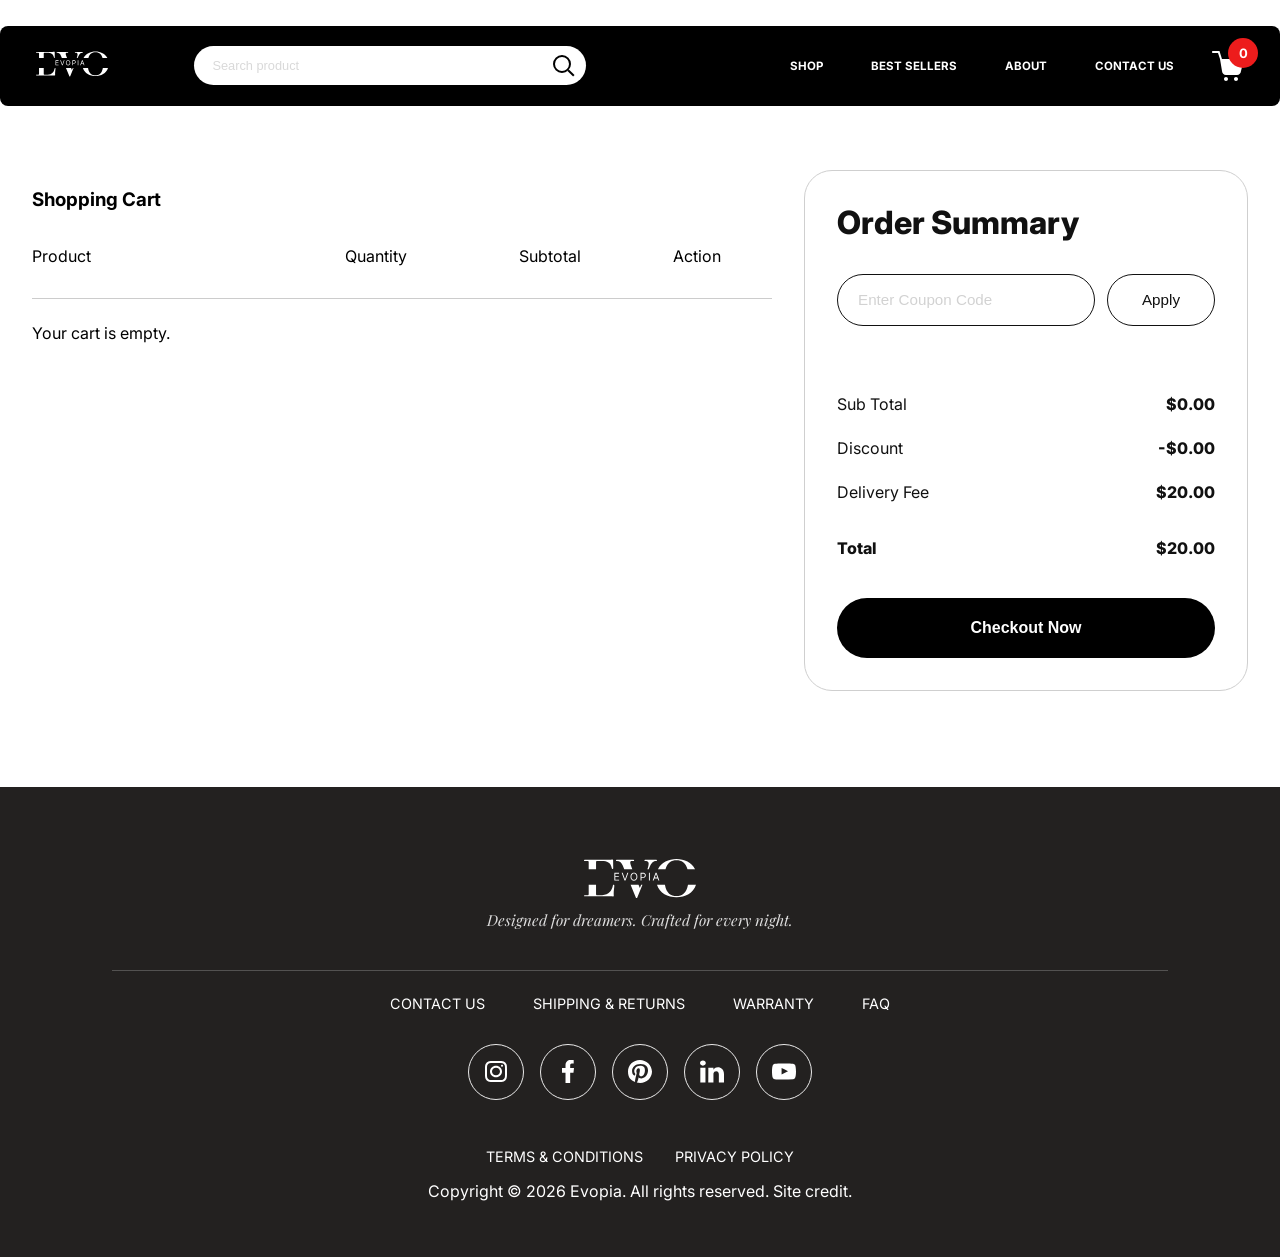
==== commit 57f76b25: "added coupon system using JS and gave visual feedback based on user input" ====
--- a/cart.html
+++ b/cart.html
@@ -77,8 +77,10 @@
                     <form class="cart-summary-coupon">
                         <label for="coupon-code" class="sr-only">Coupon code</label>
                         <input id="coupon-code" type="text" placeholder="Enter Coupon Code">
-                        <button type="button">Apply</button>
+                        <button type="submit" id="apply-coupon-button">Apply</button>
                     </form>
+
+                    <p class="coupon-feedback" data-coupon-feedback></p>
 
                     <ul class="cart-summary-lines">
                         <li class="cart-summary-row">
--- a/styles.css
+++ b/styles.css
@@ -1701,6 +1701,38 @@
     cursor: pointer;
 }
 
+.cart-summary-coupon button, .cart-checkout-button {
+    transition: background-color 0.25s ease, color 0.25s ease;
+}
+
+.cart-summary-coupon button:hover, .cart-checkout-button:hover {
+    background: #d9d9d9;
+    color: #111;
+}
+
+.coupon-feedback {
+    margin: -1.5rem 0 2rem;
+    font-size: 0.9rem;
+    font-weight: 600;
+    min-height: 1.25rem;
+}
+
+.coupon-feedback.is-success {
+    color: #2e7d32;
+}
+
+.coupon-feedback.is-error {
+    color: #d71920;
+}
+
+.cart-summary-coupon input.is-error {
+    border-color: #d71920;
+}
+
+.cart-summary-coupon input.is-success {
+    border-color: #2e7d32;
+}
+
 @media (max-width: 80rem) {
     .product-catalog-layout {
         grid-template-columns: 1fr !important;
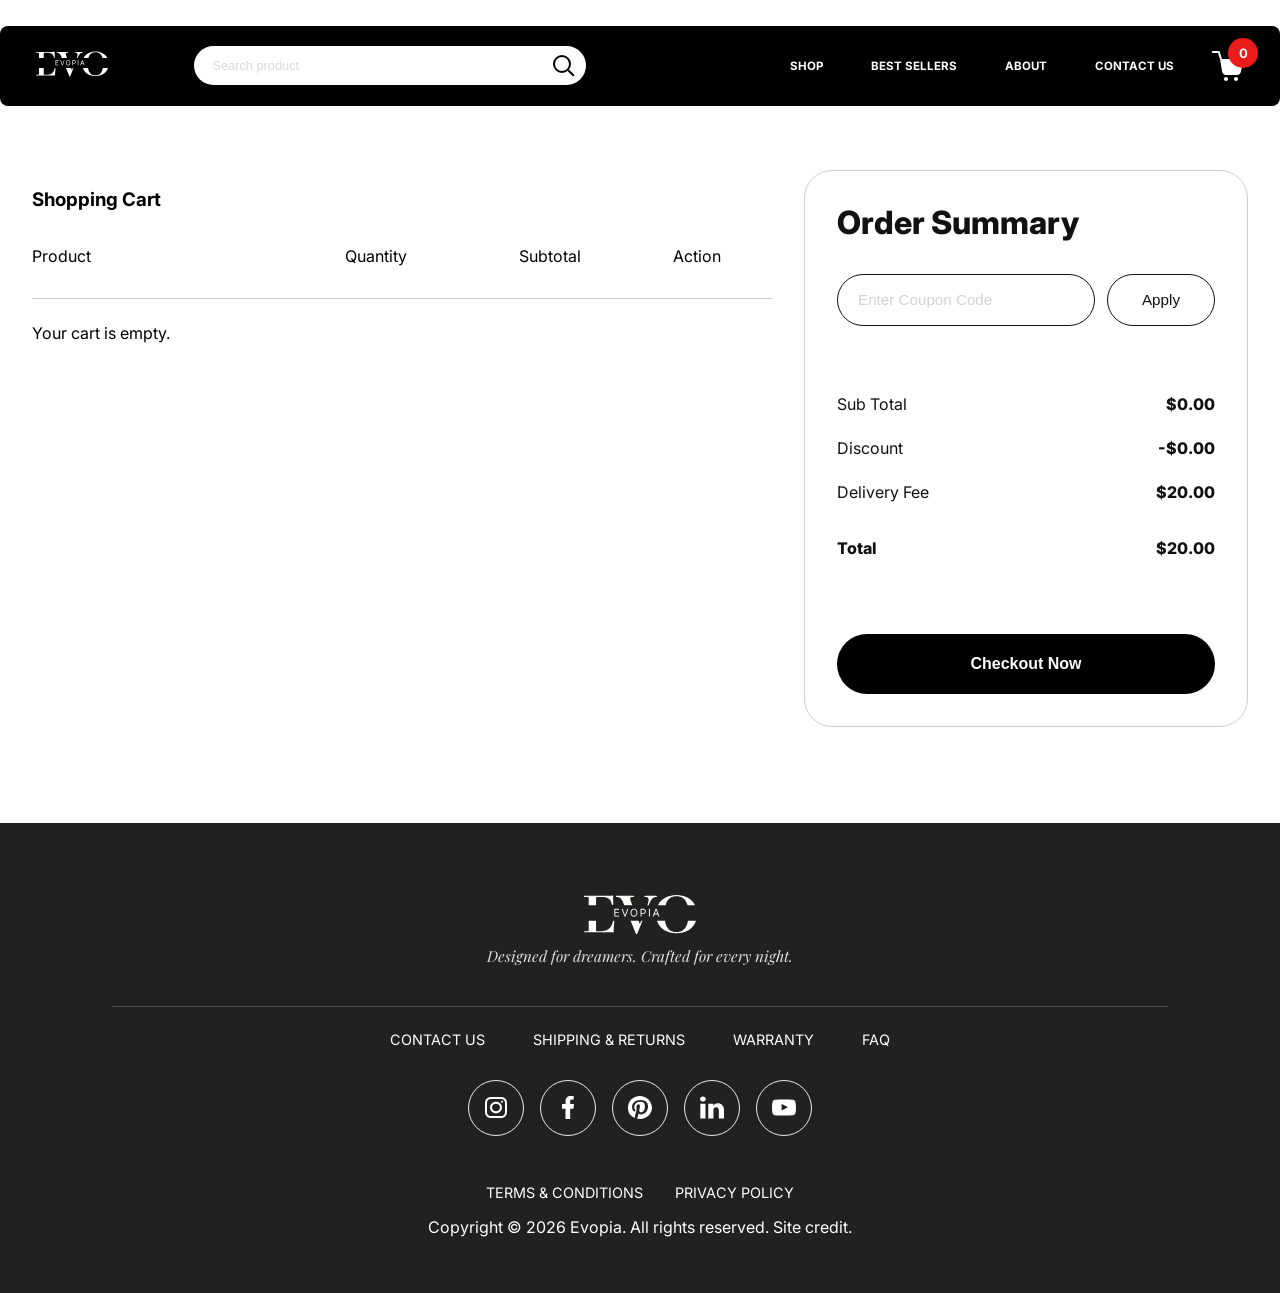
==== commit d59e25f7: "added visual feedback that tells user to add item to cart if user attempts to checkout with empty ca" ====
--- a/cart.html
+++ b/cart.html
@@ -104,7 +104,9 @@
                         </li>
                     </ul>
 
-                    <button type="button" class="cart-checkout-button">Checkout Now</button>
+                    <p id="cartCheckoutFeedback" class="form-feedback"></p>
+
+                    <button type="button" class="cart-checkout-button" id="cartCheckoutButton">Checkout Now</button>
             </section>
         </main>
 
--- a/styles.css
+++ b/styles.css
@@ -1733,6 +1733,253 @@
     border-color: #2e7d32;
 }
 
+.shipping-page {
+    width: min(100%, 85rem);
+    margin: 0 auto;
+    padding: 4rem 2rem 6rem;
+}
+
+.shipping-layout {
+    display: grid;
+    grid-template-columns: minmax(0, 1.2fr) minmax(19rem, 23rem);
+    gap: 2.5rem;
+    align-items: start;
+}
+
+.shipping-form-section {
+    max-width: 70rem;
+}
+
+.shipping-form-section h1 {
+    margin: 0 0 2.5rem;
+    font-size: clamp(2.2rem, 4vw, 3rem);
+    line-height: 0.95;
+    text-transform: uppercase;
+    color: #111;
+}
+
+.shipping-form {
+    display: flex;
+    flex-direction: column;
+    gap: 2rem;
+}
+
+.shipping-field-group {
+    display: flex;
+    flex-direction: column;
+    gap: 0.85rem;
+}
+
+.shipping-group-label {
+    font-size: 1rem;
+    font-weight: 700;
+    color: #111;
+}
+
+.shipping-form input,
+.shipping-form select {
+    width: 100%;
+    min-height: 3.25rem;
+    padding: 0 1rem;
+    border: 0.0625rem solid #111;
+    border-radius: 999rem;
+    background: #fff;
+    font: inherit;
+    font-size: 0.95rem;
+    color: #111;
+    outline: none;
+}
+
+.shipping-form input::placeholder,
+.shipping-form select {
+    color: #9a9a9a;
+}
+
+.shipping-form select {
+    appearance: none;
+    -webkit-appearance: none;
+    -moz-appearance: none;
+    padding-right: 3rem;
+    background-image:
+        linear-gradient(45deg, transparent 50%, #111 50%),
+        linear-gradient(135deg, #111 50%, transparent 50%);
+    background-position:
+        calc(100% - 1.35rem) calc(50% - 0.15rem),
+        calc(100% - 0.95rem) calc(50% - 0.15rem);
+    background-size: 0.55rem 0.55rem;
+    background-repeat: no-repeat;
+}
+
+.shipping-two-column {
+    display: grid;
+    grid-template-columns: repeat(2, minmax(0, 1fr));
+    gap: 0.9rem;
+}
+
+.shipping-address-row {
+    display: grid;
+    grid-template-columns: minmax(0, 1fr) 11rem;
+    gap: 0.9rem;
+}
+
+.shipping-three-column {
+    display: grid;
+    grid-template-columns: repeat(3, minmax(0, 1fr));
+    gap: 0.9rem;
+    max-width: 100%;
+}
+
+.shipping-summary {
+    margin-top: 4rem;
+}
+
+.payment-page {
+    width: min(100%, 85rem);
+    margin: 0 auto;
+    padding: 4rem 2rem 6rem;
+}
+
+.form-feedback {
+    margin: 0 0 1rem;
+    min-height: 1.25rem;
+    font-size: 0.95rem;
+    font-weight: 600;
+    color: #d71920;
+}
+
+.shipping-form input.is-invalid,
+.shipping-form select.is-invalid {
+    border-color: #d71920;
+}
+
+.shipping-form input:invalid,
+.shipping-form select:invalid {
+    box-shadow: none;
+}
+
+.payment-layout {
+    display: grid;
+    grid-template-columns: minmax(0, 1.15fr) minmax(19rem, 23rem);
+    gap: 2.5rem;
+    align-items: start;
+}
+
+.payment-form-section {
+    max-width: 64rem;
+}
+
+.payment-form-section h1 {
+    margin: 0 0 2.5rem;
+    font-size: clamp(2.2rem, 4vw, 3rem);
+    line-height: 0.95;
+    text-transform: uppercase;
+    color: #111;
+}
+
+.payment-form {
+    display: flex;
+    flex-direction: column;
+    gap: 2rem;
+}
+
+.payment-field-group {
+    margin: 0;
+    padding: 0;
+    border: 0;
+    display: flex;
+    flex-direction: column;
+    gap: 0.85rem;
+}
+
+.payment-form input {
+    width: 100%;
+    min-height: 3.25rem;
+    padding: 0 1rem;
+    border: 0.0625rem solid #111;
+    border-radius: 999rem;
+    background: #fff;
+    font: inherit;
+    font-size: 0.95rem;
+    color: #111;
+    outline: none;
+}
+
+.payment-form input::placeholder {
+    color: #9a9a9a;
+}
+
+.payment-two-column {
+    display: grid;
+    grid-template-columns: repeat(2, minmax(0, 1fr));
+    gap: 0.9rem;
+}
+
+.payment-card-number {
+    position: relative;
+    display: block;
+}
+
+.payment-card-icon {
+    position: absolute;
+    right: 1rem;
+    top: 50%;
+    width: 1.7rem;
+    height: auto;
+    transform: translateY(-50%);
+    pointer-events: none;
+}
+
+.payment-summary {
+    margin-top: 3rem;
+}
+
+.payment-form input.is-invalid {
+    border: 0.125rem solid #d71920 !important;
+}
+
+.order-success-dialog {
+    border: 0;
+    border-radius: 1.5rem;
+    padding: 0;
+    max-width: 28rem;
+    width: calc(100% - 2rem);
+}
+
+.order-success-dialog::backdrop {
+    background: rgba(0, 0, 0, 0.45);
+}
+
+.order-success-content {
+    padding: 2rem;
+    text-align: center;
+}
+
+.order-success-content h2 {
+    margin: 0 0 0.75rem;
+    font-size: 2rem;
+    text-transform: uppercase;
+    color: #111;
+}
+
+.order-success-content p {
+    margin: 0 0 1.5rem;
+    font-size: 1rem;
+    color: #444;
+}
+
+.order-success-button {
+    min-width: 12rem;
+    min-height: 3.25rem;
+    padding: 0 1.5rem;
+    border: 0;
+    border-radius: 999rem;
+    background: #000;
+    color: #fff;
+    font-size: 0.95rem;
+    font-weight: 800;
+    cursor: pointer;
+}
+
 @media (max-width: 80rem) {
     .product-catalog-layout {
         grid-template-columns: 1fr !important;
@@ -1941,6 +2188,20 @@
     .cart-layout {
         grid-template-columns: 1fr;
         gap: 1.5rem;
+    }
+
+    .shipping-layout {
+        grid-template-columns: 1fr;
+    }
+
+    .shipping-summary {
+        margin-top: 0;
+    }
+    .payment-layout {
+        grid-template-columns: 1fr;
+    }
+    .payment-summary {
+        margin-top: 0;
     }
 }
 
@@ -2426,6 +2687,25 @@
         gap: 0.75rem;
         font-size: 0.82rem;
     }
+
+    .shipping-page {
+        padding: 2rem 1rem 4rem;
+    }
+
+    .shipping-form-section h1 {
+        margin-bottom: 2rem;
+        font-size: 2rem;
+    }
+
+    .shipping-form {
+        gap: 1.5rem;
+    }
+
+    .shipping-two-column,
+    .shipping-address-row,
+    .shipping-three-column {
+        grid-template-columns: 1fr;
+    }
 }
 
 @media (max-width: 30rem) {
@@ -2471,4 +2751,21 @@
     .detail-reviews-row dd span:last-child {
         flex: 0 0 auto;
     }
+    
+    .payment-page {
+        padding: 2rem 1rem 4rem;
+    }
+
+    .payment-form-section h1 {
+        margin-bottom: 2rem;
+        font-size: 2rem;
+    }
+
+    .payment-form {
+        gap: 1.5rem;
+    }
+
+    .payment-two-column {
+        grid-template-columns: 1fr;
+    }
 }
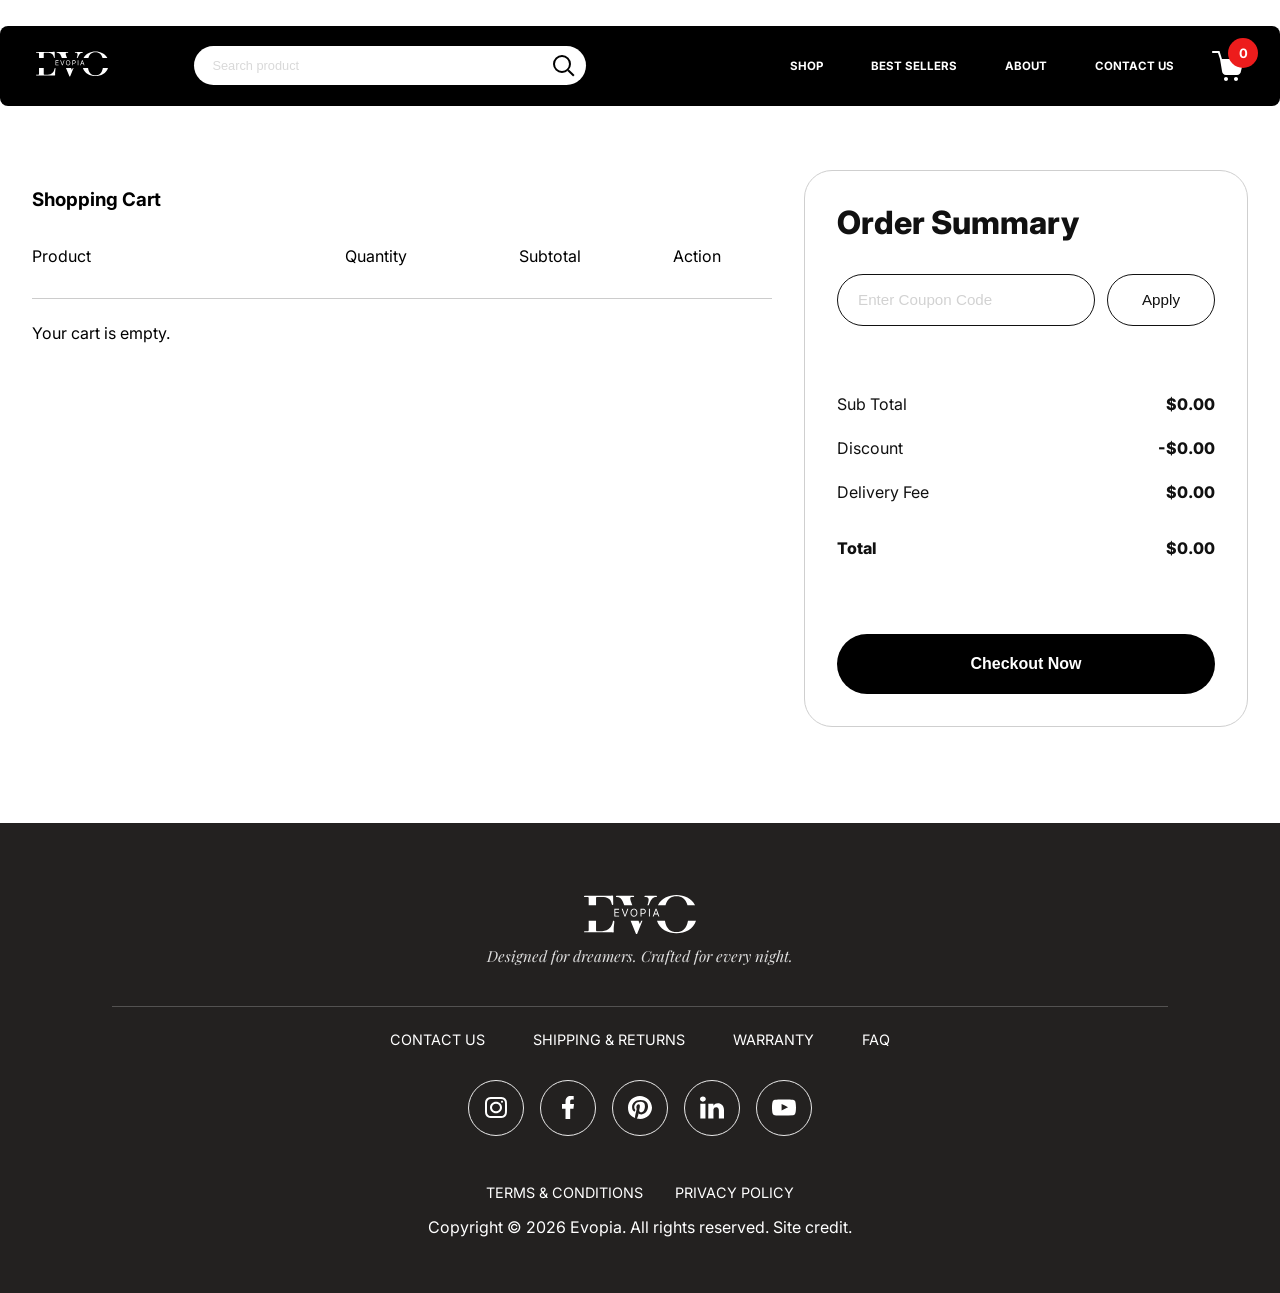
==== commit e28a086d: "Edited the mobile interface version so the navigation is more tidy and simple and less cluttered" ====
--- a/cart.html
+++ b/cart.html
@@ -26,6 +26,13 @@
                 <img src="ASSETS/evopia new logo.svg" class="logo-vector">
             </a>
 
+        <!--hamburger menu button-->
+            <button type="button" class="nav-toggle" aria-expanded="false" aria-controls="siteNav" aria-label="Open menu">
+                <span></span>
+                <span></span>
+                <span></span>
+            </button>
+            
         <!--Search bar-->
         <form class="search" role="search" autocomplete="off">
             <input type="search" id="siteSearch" placeholder="Search product">
@@ -162,7 +169,19 @@
 
     </footer>
 
+    <nav class="mobile-bottom-nav" aria-label="Mobile quick navigation">
+    <a href="index.html" class="mobile-bottom-link" aria-label="Home">
+        <img src="ASSETS/home-svgrepo-com.svg" alt="" class="mobile-bottom-icon">
+    </a>
+
+    <a href="cart.html" class="mobile-bottom-link mobile-bottom-cart" aria-label="Cart">
+        <img src="ASSETS/cart_mobile.svg" alt="" class="mobile-bottom-icon">
+        <span class="mobile-bottom-count">0</span>
+    </a>
+    </nav>
+    
     <script src="cart.js"></script>
     <script src="search.js"></script>
+    <script src="hamburger.js"></script>
 </body>
 </html>
--- a/styles.css
+++ b/styles.css
@@ -47,6 +47,42 @@
 .logo-vector {
     width: 4.5rem;
     height: 3rem;
+}
+
+.nav-toggle {
+    display: none;
+    position: relative;
+    width: 2.8rem;
+    height: 2.8rem;
+    padding: 0;
+    border: 0;
+    border-radius: 50%;
+    background: #0b0b0b;
+    color: #fff;
+    cursor: pointer;
+    align-items: center;
+    justify-content: center;
+    flex-direction: column;
+    gap: 0.22rem;
+    box-shadow: 0 0.25rem 0.9rem rgba(0, 0, 0, 0.28);
+}
+
+.nav-toggle span {
+    display: block;
+    width: 1.05rem;
+    height: 0.14rem;
+    margin: 0;
+    border-radius: 999rem;
+    background: currentColor;
+    transition: transform 0.25s ease, opacity 0.25s ease;
+}
+
+.mobile-bottom-nav {
+    display: none;
+}
+
+.mobile-bottom-link {
+    text-decoration: none;
 }
 
 .search {
@@ -988,7 +1024,7 @@
 }
 
 .product-card.is-hidden {
-    display: none;
+    display: none !important; 
 }
 
 .product-card-media {
@@ -1078,6 +1114,28 @@
 
 .product-card-meta > div {
     min-width: 0;
+}
+
+.detail-mobile-tabs {
+    display: none;
+}
+
+.detail-mobile-tab {
+    border: 1px solid #d7d7d7;
+    border-radius: 999rem;
+    background: #fff;
+    color: #111;
+    font: inherit;
+    font-size: 0.82rem;
+    font-weight: 700;
+    padding: 0.7rem 1rem;
+    cursor: pointer;
+}
+
+.detail-mobile-tab.is-active {
+    background: #111;
+    color: #fff;
+    border-color: #111;
 }
 
 .detail-page {
@@ -1260,6 +1318,11 @@
     font-weight: 800;
     text-transform: uppercase;
     cursor: pointer;
+}
+
+.detail-cart-button:hover {
+    background: #000;
+    color: #fff;
 }
 
 .detail-related {
@@ -2047,6 +2110,30 @@
 }
 
 @media (max-width: 62rem) {
+    .mobile-bottom-nav {
+        position: fixed !important;
+        inset: auto 0 calc(0.85rem + env(safe-area-inset-bottom, 0rem)) 0 !important;
+        z-index: 9999 !important;
+        width: min(calc(100vw - 3rem), 14rem);
+        min-height: 4rem;
+        margin-inline: auto;
+        padding: 0.45rem 1.1rem;
+        display: flex !important;
+        align-items: center;
+        justify-content: center;
+        gap: 3.5rem;
+        background: #fff;
+        border-radius: 999rem;
+        box-shadow: 0 0.5rem 1.5rem rgba(0, 0, 0, 0.14);
+        opacity: 1;
+        visibility: visible;
+        pointer-events: auto;
+        transform: none !important;
+        will-change: auto;
+        translate: 0;
+        backface-visibility: hidden;
+        -webkit-backface-visibility: hidden;
+    }
     .navbar {
         max-width: calc(100% - 2rem);
         min-height: auto;
@@ -2206,101 +2293,156 @@
 }
 
 @media (max-width: 48rem) {
+    html,
+    body {
+        overflow-x: hidden;
+    }
+
+    body {
+        padding-bottom: 6rem;
+    }
+    
     .navbar {
-        position: sticky;
-        top: 0.5rem;
-        margin: 0.5rem auto 0;
-        max-width: calc(100% - 1rem);
-        min-height: auto;
-        padding: 0.85rem;
-        display: grid;
-        grid-template-columns: auto 1fr auto;
-        grid-template-areas:
-            "logo links cart"
-            "search search search";
+        position: fixed;
+        top: 0.85rem;
+        left: 0.85rem;
+        z-index: 1200;
+        width: auto;
+        max-width: none;
+        min-height: 0;
+        margin: 0;
+        padding: 0;
+        display: block;
+        background: transparent;
+        border-radius: 0;
+        color: #fff;
+    }
+
+    .nav-toggle {
+        display: inline-flex;
+    }
+
+    .logo,
+    .search,
+    .cart {
+        display: none;
+    }
+
+    .nav-links {
+        position: absolute;
+        top: 3.4rem;
+        left: 0;
+        min-width: 12rem;
+        margin: 0;
+        padding: 0.45rem 0;
+        display: none;
+        flex-direction: column;
+        align-items: stretch;
+        gap: 0;
+        background: rgba(11, 11, 11, 0.96);
+        border-radius: 1rem;
+        box-shadow: 0 1rem 2rem rgba(0, 0, 0, 0.28);
+        backdrop-filter: blur(12px);
+    }
+
+    .navbar.menu-open .nav-links {
+        display: flex;
+    }
+
+    .nav-links a {
+        display: block;
+        padding: 0.95rem 1.1rem;
+        color: #fff;
+        text-align: left;
+        font-size: 0.76rem;
+        line-height: 1.2;
+        border-top: 0.0625rem solid rgba(255, 255, 255, 0.08);
+    }
+
+    .nav-links a:first-child {
+        border-top: 0;
+    }
+
+    .navbar.menu-open .nav-toggle span:nth-child(1) {
+        transform: translateY(0.36rem) rotate(45deg);
+    }
+
+    .navbar.menu-open .nav-toggle span:nth-child(2) {
+        opacity: 0;
+    }
+
+    .navbar.menu-open .nav-toggle span:nth-child(3) {
+        transform: translateY(-0.36rem) rotate(-45deg);
+    }
+
+    .mobile-bottom-nav {
+    position: fixed !important;
+    inset: auto 0 calc(0.85rem + env(safe-area-inset-bottom, 0rem)) 0 !important;
+    z-index: 9999 !important;
+    width: min(calc(100vw - 3rem), 14rem);
+    min-height: 4rem;
+    margin-inline: auto;
+    padding: 0.45rem 1.1rem;
+    display: flex !important;
+    align-items: center;
+    justify-content: center;
+    gap: 3.5rem;
+    background: #fff;
+    border-radius: 999rem;
+    box-shadow: 0 0.5rem 1.5rem rgba(0, 0, 0, 0.14);
+    opacity: 1;
+    visibility: visible;
+    pointer-events: auto;
+    transform: none !important;
+    will-change: auto;
+    translate: 0;
+    backface-visibility: hidden;
+    -webkit-backface-visibility: hidden;
+    }
+
+    .mobile-bottom-link {
+        position: relative;
+        width: 2.8rem;
+        height: 2.8rem;
+        display: inline-flex;
         align-items: center;
-        gap: 0.75rem 0.9rem;
-        border-radius: 0.75rem;
-    }
-
-    .logo {
-        grid-area: logo;
-        flex: 0 0 auto;
-    }
-
-    .logo-vector {
-        width: 4.75rem;
-        height: auto;
-    }
-
-    .nav-links {
-        grid-area: links;
-        margin: 0;
-        display: flex;
-        flex-wrap: wrap;
-        justify-content: flex-start;
-        align-items: center;
-        gap: 0.65rem 0.9rem;
-        flex: initial;
-    }
-
-    .nav-links a {
-        font-size: 0.72rem;
-        line-height: 1.2;
-    }
-
-    .cart {
-        grid-area: cart;
-        justify-self: end;
-        align-self: center;
-    }
-
-    .cart-icon {
-        width: 1.9rem;
-        height: 1.9rem;
-    }
-
-    .cart-count {
-        width: 1.65rem;
-        font-size: 0.72rem;
-        top: -0.55rem;
-        right: -0.65rem;
-    }
-
-    .search {
-        grid-area: search;
-        order: 0;
-        width: 100%;
-        max-width: 100%;
-        height: 2.9rem;
-        margin-top: 0.4rem;
-        border-radius: 999rem;
-        background: #fff;
-    }
-
-    .search input {
-        padding: 0 0.95rem;
-        font-size: 0.9rem;
-    }
-
-    .search button {
-        width: 2.9rem;
-        flex: 0 0 2.9rem;
-    }
-
-    .search-icon {
-        width: 1rem;
-        border-width: 0.11rem;
-    }
-
-    .search-icon::after {
-        width: 0.45rem;
-        right: -0.3rem;
-        bottom: -0.14rem;
+        justify-content: center;
+        border-radius: 50%;
+        flex: 0 0 2.8rem;
+    }
+
+    .mobile-bottom-icon {
+        display: block;
+        width: 1.55rem;
+        height: 1.55rem;
+        object-fit: contain;
+    }
+
+    .mobile-bottom-count {
+    position: absolute;
+    top: 0.15rem;
+    right: 0.1rem;
+    width: 1.1rem;
+    aspect-ratio: 1;
+    display: grid;
+    place-items: center;
+    background: #ed1c1c;
+    border-radius: 50%;
+    color: #fff;
+    font-size: 0.62rem;
+    font-weight: 700;
+    }
+
+    .mobile-bottom-link svg {
+        width: 1.55rem;
+        height: 1.55rem;
+        fill: currentColor;
     }
 
     .hero {
-        padding: 6.5rem 1rem 3rem;
+        min-height: 100svh;
+        margin-top: 0;
+        padding: 0;
         background-position: center;
     }
 
@@ -2308,35 +2450,102 @@
         display: none;
     }
 
+    .hero-content {
+    width: 100%;
+    max-width: 100%;
+    min-height: 100svh;
+    padding: 5.5rem 1.5rem 1.6rem;
+    translate: 0 0;
+    justify-content: center;
+    align-items: center;
+    text-align: center;
+    }
+
+
     .hero-content h1 {
-        font-size: clamp(2.6rem, 15vw, 4.5rem);
-        line-height: 0.92;
+    margin: 0;
+    font-size: clamp(3rem, 15vw, 4.8rem);
+    line-height: 0.9;
     }
 
     .hero-button {
-        min-width: 9.5rem;
-        min-height: 3.25rem;
+        position: static;
+        transform: none;
+        width: min(100%, 18rem);
+        min-height: 3.3rem;
+        margin-top: 1rem;
         font-size: 0.95rem;
     }
 
     .pillow-section {
-        padding: 4rem 1rem 3rem;
+        position: relative;
+        min-height: auto;
+        padding: 2.25rem 1rem 5.5rem;
+        display: grid;
+        grid-template-columns: 1fr;
+        gap: 1.25rem;
+        justify-items: center;
+        align-items: start;
+        background: #fff;
+        text-align: left;
+        overflow: hidden;
     }
 
     .pillow-visual {
-        min-height: 16rem;
+        position: relative;
+        left: 0;
+        width: min(100%, 17rem);
+        min-height: auto;
+        display: block;
     }
 
     .pillow-circle {
-        min-height: 15rem;
+        position: relative;
+        width: 100%;
+        min-height: auto;
+        aspect-ratio: 1 / 1.12;
+        border-radius: 0.75rem;
+        background:
+            linear-gradient(rgba(255, 255, 255, 0.04), rgba(255, 255, 255, 0.04)),
+            url("ASSETS/dreamy_pillow_bg.png") center / cover no-repeat;
+        overflow: visible;
+    }
+
+    .pillow-circle::after {
+        content: "";
+        position: absolute;
+        inset: 8% 6% 10% 6%;
+        background: url("ASSETS/pillow_element.png") center / contain no-repeat;
+        transform: rotate(-24deg) scale(1.05);
+        filter: drop-shadow(0 1rem 1.5rem rgba(0, 0, 0, 0.18));
+    }
+
+    .pillow-info {
+        width: min(100%, 17rem);
+        margin: 0;
+        text-align: left;
+        display: flex;
+        flex-direction: column;
     }
 
     .pillow-info h2 {
-        font-size: clamp(2rem, 10vw, 3rem);
+        margin: 0 0 0.65rem;
+        font-size: clamp(2rem, 9vw, 3rem);
+        line-height: 0.95;
     }
 
     .pillow-info p {
-        font-size: 1rem;
+        margin: 0;
+        font-size: 0.95rem;
+        line-height: 1.35;
+    }
+    
+    .buy-button {
+        margin: 1.25rem auto 0;
+        min-width: 10.5rem;
+        min-height: 3.2rem;
+        font-size: 0.95rem;
+        display: inline-flex;
     }
 
     .buy-button,
@@ -2347,8 +2556,21 @@
     }
 
     .slider-arrow {
-        width: 2.75rem;
-        font-size: 1.5rem;
+        top: auto;
+        bottom: 1rem;
+        width: 2.9rem;
+        height: 2.9rem;
+        font-size: 1.7rem;
+        display: grid;
+        place-items: center;
+    }
+
+    .slider-arrow-left {
+        left: 1rem;
+    }
+
+    .slider-arrow-right {
+        right: 1rem;
     }
 
     .categories-section,
@@ -2416,31 +2638,7 @@
     }
 
     .product-hero {
-        padding: 6.5rem 1rem 2.5rem;
-        min-height: 24rem;
-        background-position: 58% center;
-    }
-
-    .product-hero-copy {
-        max-width: 16rem;
-    }
-
-    .product-hero-copy h1 {
-        font-size: clamp(2.2rem, 14vw, 3.8rem);
-        line-height: 0.92;
-        margin-bottom: 0.75rem;
-    }
-
-    .product-hero-price-row {
-        flex-wrap: wrap;
-        gap: 0.35rem 0.6rem;
-        margin-bottom: 0.75rem;
-    }
-
-    .product-hero-copy p {
-        margin-bottom: 1.25rem;
-        font-size: 0.95rem;
-        max-width: 15rem;
+        display: none;
     }
 
     .product-cta {
@@ -2450,7 +2648,7 @@
     }
 
     .product-catalog {
-        padding: 2rem 1rem 0;
+        padding: 5rem 1rem 0;
     }
 
     .product-catalog-layout {
@@ -2458,12 +2656,12 @@
         gap: 1.5rem;
     }
 
-    .product-toolbar {
-        gap: 1rem;
-        margin-bottom: 1.5rem;
-    }
-
     .product-toolbar-left {
+        padding-top: 0;
+    }
+
+    .product-toolbar-left {
+        padding-top: 2rem;
         flex-direction: column;
         align-items: flex-start;
         gap: 0.5rem;
@@ -2475,14 +2673,50 @@
     }
 
     .product-sort {
-        flex-direction: column;
-        align-items: flex-start;
-        gap: 0.45rem;
+        position: absolute;
+        top: 1.5rem;
+        right: 1.5rem;
+        z-index: 20;
+        display: block;
+        width: 2.8rem !important;
+        min-width: 2.8rem !important;
+        max-width: 2.8rem !important;
+        height: 2.8rem !important;
+        min-height: 2.8rem !important;
+        max-height: 2.8rem !important;
+        flex: none !important;
+        overflow: hidden;
+    }
+
+    .product-sort span {
+        display: none;
+    }
+
+    .product-sort::after {
+        content: "";
+        position: absolute;
+        inset: 0;
+        width: 100%;
+        height: 100%;
+        border-radius: 50%;
+        background: #0b0b0b url("ASSETS/sort-svgrepo-com.svg") center / 1.25rem 1.25rem no-repeat;
+        pointer-events: none;
     }
 
     .product-sort select {
-        width: 100%;
-        height: 2.5rem;
+        position: absolute;
+        inset: 0;
+        width: 100% !important;
+        height: 100% !important;
+        margin: 0;
+        padding: 0;
+        border: 0;
+        background: transparent;
+        opacity: 0;
+        appearance: none;
+        -webkit-appearance: none;
+        -moz-appearance: none;
+        cursor: pointer;
     }
 
     .product-filters {
@@ -2530,10 +2764,50 @@
         padding: 2rem 1rem 4rem;
     }
 
+    .detail-product-media {
+        padding-top: 1rem;
+        padding-bottom: 0rem;
+        margin-bottom: -0.5rem;
+    }
+
+    .detail-product-media img {
+        width: 82%;
+        max-width: 18rem;
+        margin: 0 auto;
+        display: block;
+    }
+
+    .detail-product-info {
+        margin-top: -1.25rem;
+    }
+
     .detail-product-info h1 {
-        font-size: clamp(1.8rem, 9vw, 2.5rem);
-    }
-
+        font-size: clamp(1.35rem, 7vw, 2rem);
+        line-height: 1.05;
+    }
+
+    .detail-price {
+        font-size: 2rem;
+        line-height: 1;
+    }
+
+    .detail-mobile-tabs {
+        display: flex;
+        gap: 0.75rem;
+        margin: 1rem 0 1rem;
+    }
+
+    .detail-mobile-panel {
+        display: none;
+    }
+
+    .detail-mobile-panel.is-active {
+        display: block;
+    }
+
+    .detail-about h2 {
+        display: none;
+    }
     .detail-spec-list {
         grid-template-columns: 1fr;
         gap: 0.35rem;
